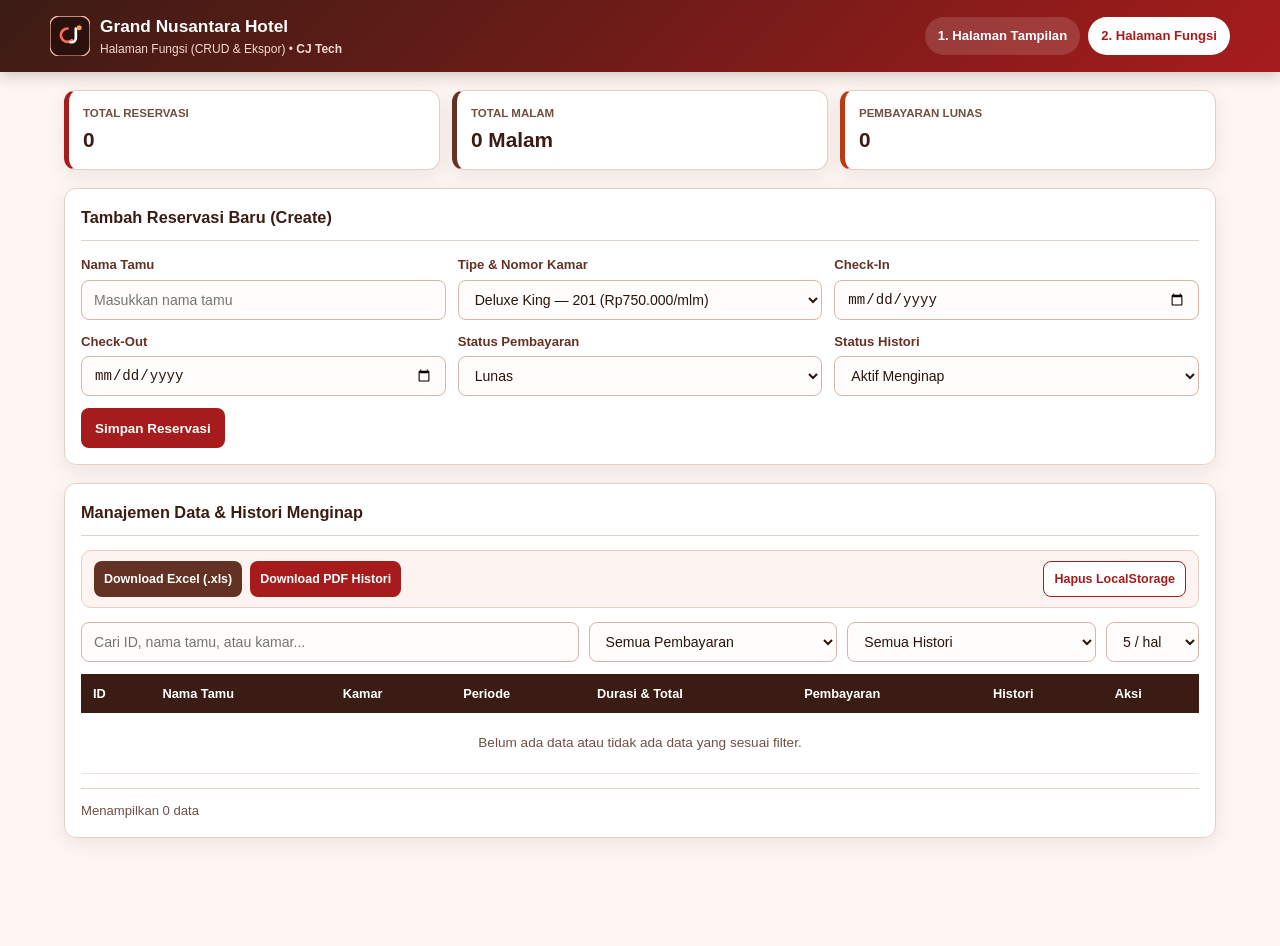
==== fungsi.html @ 86cf6b7e "Create fungsi.html" ====
<!DOCTYPE html>
<html lang="id">
<head>
  <meta charset="UTF-8" />
  <meta name="viewport" content="width=device-width, initial-scale=1.0" />
  <title>CJ Tech — Halaman Fungsi Reservasi Hotel</title>
  <style>
    :root {
      --bg-cream: #fdf6f2;
      --surface: #ffffff;
      --brown-dark: #3b1c14;
      --brown-mid: #633224;
      --brown-soft: #8d5342;
      --red-primary: #a61c1c;
      --red-hover: #821212;
      --red-soft: #fdecec;
      --border: #e6cfc7;
      --text-main: #2a140e;
      --text-muted: #6e5046;
      --paid-bg: #e7f6ec;
      --paid-text: #186332;
      --pending-bg: #fff4e0;
      --pending-text: #8f5400;
      --unpaid-bg: #fde8e8;
      --unpaid-text: #9b1c1c;
      --radius: 12px;
      --shadow: 0 6px 20px rgba(59, 28, 20, 0.08);
    }

    * { box-sizing: border-box; margin: 0; padding: 0; }

    body {
      font-family: "Segoe UI", Roboto, Arial, sans-serif;
      background-color: var(--bg-cream);
      color: var(--text-main);
      line-height: 1.5;
      padding-bottom: 76px;
    }

    header {
      background: linear-gradient(135deg, var(--brown-dark) 0%, var(--red-primary) 100%);
      color: #fff;
      padding: 14px 16px;
      position: sticky;
      top: 0;
      z-index: 30;
      box-shadow: 0 4px 14px rgba(59, 28, 20, 0.22);
    }

    .header-inner {
      max-width: 1180px;
      margin: 0 auto;
      display: flex;
      flex-wrap: wrap;
      align-items: center;
      justify-content: space-between;
      gap: 12px;
    }

    .brand { display: flex; align-items: center; gap: 10px; }
    .brand-title { font-size: 1.08rem; font-weight: 700; }
    .brand-sub { font-size: 0.75rem; color: #f7d9d2; }

    .nav-links { display: flex; gap: 8px; flex-wrap: wrap; }

    .nav-pill {
      text-decoration: none;
      color: #fff;
      background: rgba(255, 255, 255, 0.14);
      padding: 8px 13px;
      border-radius: 999px;
      font-size: 0.82rem;
      font-weight: 600;
      min-height: 38px;
      display: inline-flex;
      align-items: center;
    }

    .nav-pill.active, .nav-pill:hover {
      background: #fff;
      color: var(--red-primary);
    }

    main {
      max-width: 1180px;
      margin: 18px auto 32px;
      padding: 0 14px;
      display: grid;
      gap: 18px;
    }

    .stats-grid {
      display: grid;
      grid-template-columns: repeat(3, 1fr);
      gap: 12px;
    }

    .stat-card {
      background: var(--surface);
      border: 1px solid var(--border);
      border-left: 5px solid var(--red-primary);
      border-radius: var(--radius);
      padding: 14px;
      box-shadow: var(--shadow);
    }

    .stat-card:nth-child(2) { border-left-color: var(--brown-mid); }
    .stat-card:nth-child(3) { border-left-color: #b83b14; }
    .stat-label { font-size: 0.72rem; color: var(--text-muted); text-transform: uppercase; font-weight: 700; }
    .stat-value { font-size: 1.3rem; font-weight: 800; color: var(--brown-dark); margin-top: 2px; }

    .card {
      background: var(--surface);
      border: 1px solid var(--border);
      border-radius: var(--radius);
      padding: 16px;
      box-shadow: var(--shadow);
    }

    .card-header {
      display: flex;
      flex-wrap: wrap;
      align-items: center;
      justify-content: space-between;
      gap: 10px;
      margin-bottom: 14px;
      padding-bottom: 10px;
      border-bottom: 1px solid var(--border);
    }

    .card-title { font-size: 1.02rem; font-weight: 700; color: var(--brown-dark); }

    .crud-form {
      display: grid;
      grid-template-columns: repeat(3, 1fr);
      gap: 12px;
    }

    .field { display: flex; flex-direction: column; gap: 5px; }
    label { font-size: 0.82rem; font-weight: 600; color: var(--brown-mid); }

    input, select {
      padding: 10px 12px;
      min-height: 40px;
      border: 1px solid #d5b4a9;
      border-radius: 8px;
      font-size: 0.88rem;
      color: var(--text-main);
      background: #fffdfb;
    }

    input:focus, select:focus {
      outline: none;
      border-color: var(--red-primary);
      box-shadow: 0 0 0 3px rgba(166, 28, 28, 0.14);
    }

    .form-actions {
      grid-column: 1 / -1;
      display: flex;
      flex-wrap: wrap;
      gap: 10px;
    }

    .btn {
      border: none;
      border-radius: 8px;
      padding: 10px 14px;
      min-height: 40px;
      font-size: 0.84rem;
      font-weight: 600;
      cursor: pointer;
      display: inline-flex;
      align-items: center;
      justify-content: center;
      gap: 6px;
    }

    .btn-primary { background: var(--red-primary); color: #fff; }
    .btn-primary:hover { background: var(--red-hover); }
    .btn-secondary { background: #efe2dc; color: var(--brown-dark); }
    .btn-brown { background: var(--brown-mid); color: #fff; }
    .btn-outline-red { background: #fff; color: var(--red-primary); border: 1px solid var(--red-primary); }
    .btn-sm { padding: 7px 10px; min-height: 36px; font-size: 0.78rem; }

    .toolbar {
      display: grid;
      grid-template-columns: 2fr 1fr 1fr auto;
      gap: 10px;
      margin-bottom: 12px;
    }

    .export-bar {
      display: flex;
      flex-wrap: wrap;
      align-items: center;
      justify-content: space-between;
      gap: 10px;
      margin-bottom: 14px;
      padding: 10px 12px;
      background: #fdf4f1;
      border: 1px solid var(--border);
      border-radius: 10px;
    }

    .export-group { display: flex; flex-wrap: wrap; gap: 8px; }

    .table-wrap { width: 100%; overflow-x: auto; }
    table { width: 100%; border-collapse: collapse; min-width: 780px; }
    th { background: var(--brown-dark); color: #fff; text-align: left; padding: 10px 12px; font-size: 0.8rem; }
    td { padding: 10px 12px; border-bottom: 1px solid #f0ded8; font-size: 0.85rem; }

    .mobile-cards { display: none; flex-direction: column; gap: 10px; }
    .res-mobile-card {
      border: 1px solid var(--border);
      border-radius: 10px;
      padding: 12px;
      background: #fffdfb;
      display: flex;
      flex-direction: column;
      gap: 8px;
    }

    .badge {
      display: inline-block;
      padding: 4px 10px;
      border-radius: 999px;
      font-size: 0.74rem;
      font-weight: 700;
    }

    .badge-Lunas { background: var(--paid-bg); color: var(--paid-text); }
    .badge-DP { background: var(--pending-bg); color: var(--pending-text); }
    .badge-Belum { background: var(--unpaid-bg); color: var(--unpaid-text); }

    .pagination-bar {
      display: flex;
      flex-wrap: wrap;
      align-items: center;
      justify-content: space-between;
      gap: 10px;
      margin-top: 14px;
      padding-top: 12px;
      border-top: 1px solid var(--border);
    }

    .pagination-pages { display: flex; flex-wrap: wrap; gap: 6px; }
    .page-btn {
      min-width: 36px;
      height: 36px;
      border-radius: 8px;
      border: 1px solid #d5b4a9;
      background: #fff;
      color: var(--brown-dark);
      font-weight: 600;
      cursor: pointer;
    }
    .page-btn.active { background: var(--red-primary); border-color: var(--red-primary); color: #fff; }

    .modal-backdrop {
      position: fixed;
      inset: 0;
      background: rgba(42, 20, 14, 0.56);
      display: flex;
      align-items: center;
      justify-content: center;
      padding: 14px;
      z-index: 60;
    }

    .modal-card {
      background: #fff;
      border-radius: 14px;
      max-width: 580px;
      width: 100%;
      max-height: 88vh;
      overflow-y: auto;
      padding: 20px;
    }

    .hidden { display: none !important; }

    .mobile-bottom-nav {
      display: none;
      position: fixed;
      bottom: 0;
      left: 0;
      right: 0;
      background: #fff;
      border-top: 1px solid var(--border);
      padding: 8px 12px;
      z-index: 40;
      gap: 8px;
    }

    @media print {
      body * { visibility: hidden; }
      body.printing-invoice #invoiceModal, body.printing-invoice #invoiceModal * { visibility: visible; }
      body.printing-invoice #invoiceModal { position: static; background: none; }
      body.printing-report .print-area, body.printing-report .print-area * { visibility: visible; }
      body.printing-report .print-area { position: absolute; left: 0; top: 0; width: 100%; }
    }

    /* Tablet (<= 1024px) */
    @media (max-width: 1024px) {
      .crud-form { grid-template-columns: repeat(2, 1fr); }
      .toolbar { grid-template-columns: 1fr 1fr; }
    }

    /* Mobile (<= 720px) */
    @media (max-width: 720px) {
      .stats-grid, .crud-form, .toolbar { grid-template-columns: 1fr; }
      .table-wrap { display: none; }
      .mobile-cards { display: flex; }
      .header-inner .nav-links { display: none; }
      .mobile-bottom-nav { display: grid; grid-template-columns: 1fr 1fr; }
    }
  </style>
</head>
<body>
  <header>
    <div class="header-inner">
      <div class="brand">
        <svg width="40" height="40" viewBox="0 0 48 48" fill="none" aria-label="Logo CJ Tech">
          <rect width="48" height="48" rx="11" fill="#2A110B" stroke="#F3B4A6" stroke-width="1.5"/>
          <path d="M21 15C16.58 15 13 18.58 13 23C13 27.42 16.58 31 21 31C23.1 31 25.02 30.19 26.46 28.86" stroke="#FF6B57" stroke-width="3.2" stroke-linecap="round"/>
          <path d="M31 15V26.5C31 29.26 28.76 31.5 26 31.5H24.5" stroke="#FFFFFF" stroke-width="3.2" stroke-linecap="round"/>
          <circle cx="35" cy="14" r="3" fill="#FF9E44"/>
        </svg>
        <div>
          <div class="brand-title">Grand Nusantara Hotel</div>
          <div class="brand-sub">Halaman Fungsi (CRUD & Ekspor) • <strong>CJ Tech</strong></div>
        </div>
      </div>

      <nav class="nav-links" aria-label="Navigasi Halaman">
        <a href="tampilan.html" class="nav-pill">1. Halaman Tampilan</a>
        <a href="fungsi.html" class="nav-pill active">2. Halaman Fungsi</a>
      </nav>
    </div>
  </header>

  <main>
    <section class="stats-grid">
      <div class="stat-card">
        <div class="stat-label">Total Reservasi</div>
        <div class="stat-value" id="statTotal">0</div>
      </div>
      <div class="stat-card">
        <div class="stat-label">Total Malam</div>
        <div class="stat-value" id="statNights">0 Malam</div>
      </div>
      <div class="stat-card">
        <div class="stat-label">Pembayaran Lunas</div>
        <div class="stat-value" id="statPaid">0</div>
      </div>
    </section>

    <!-- Form Create & Update -->
    <section class="card">
      <div class="card-header">
        <h2 class="card-title" id="formHeading">Tambah Reservasi Baru (Create)</h2>
      </div>
      <form class="crud-form" id="reservationForm">
        <input type="hidden" id="editId" />
        <div class="field">
          <label for="guestName">Nama Tamu</label>
          <input type="text" id="guestName" placeholder="Masukkan nama tamu" required />
        </div>
        <div class="field">
          <label for="roomType">Tipe & Nomor Kamar</label>
          <select id="roomType" required>
            <option value="Deluxe King — 201">Deluxe King — 201 (Rp750.000/mlm)</option>
            <option value="Superior Twin — 105">Superior Twin — 105 (Rp550.000/mlm)</option>
            <option value="Executive Suite — 402">Executive Suite — 402 (Rp1.350.000/mlm)</option>
            <option value="Family Room — 308">Family Room — 308 (Rp980.000/mlm)</option>
          </select>
        </div>
        <div class="field">
          <label for="checkIn">Check-In</label>
          <input type="date" id="checkIn" required />
        </div>
        <div class="field">
          <label for="checkOut">Check-Out</label>
          <input type="date" id="checkOut" required />
        </div>
        <div class="field">
          <label for="paymentStatus">Status Pembayaran</label>
          <select id="paymentStatus" required>
            <option value="Lunas">Lunas</option>
            <option value="DP">DP</option>
            <option value="Belum Bayar">Belum Bayar</option>
          </select>
        </div>
        <div class="field">
          <label for="stayStatus">Status Histori</label>
          <select id="stayStatus" required>
            <option value="Aktif Menginap">Aktif Menginap</option>
            <option value="Akan Datang">Akan Datang</option>
            <option value="Selesai (Check-Out)">Selesai (Check-Out)</option>
          </select>
        </div>
        <div class="form-actions">
          <button type="submit" class="btn btn-primary" id="submitBtn">Simpan Reservasi</button>
          <button type="button" class="btn btn-secondary hidden" id="cancelEditBtn">Batal Edit</button>
        </div>
      </form>
    </section>

    <!-- Kontrol Data, Filter, Ekspor & Paginasi -->
    <section class="card print-area">
      <div class="card-header">
        <h2 class="card-title">Manajemen Data & Histori Menginap</h2>
      </div>

      <div class="export-bar">
        <div class="export-group">
          <button type="button" class="btn btn-brown btn-sm" id="exportExcelBtn">Download Excel (.xls)</button>
          <button type="button" class="btn btn-primary btn-sm" id="exportPdfBtn">Download PDF Histori</button>
        </div>
        <button type="button" class="btn btn-outline-red btn-sm" id="clearStorageBtn">Hapus LocalStorage</button>
      </div>

      <div class="toolbar">
        <input type="text" id="searchInput" placeholder="Cari ID, nama tamu, atau kamar..." />
        <select id="filterPayment">
          <option value="ALL">Semua Pembayaran</option>
          <option value="Lunas">Lunas</option>
          <option value="DP">DP</option>
          <option value="Belum Bayar">Belum Bayar</option>
        </select>
        <select id="filterStay">
          <option value="ALL">Semua Histori</option>
          <option value="Aktif Menginap">Aktif Menginap</option>
          <option value="Akan Datang">Akan Datang</option>
          <option value="Selesai (Check-Out)">Selesai (Check-Out)</option>
        </select>
        <select id="pageSizeSelect" aria-label="Baris per halaman">
          <option value="5">5 / hal</option>
          <option value="10">10 / hal</option>
          <option value="20">20 / hal</option>
        </select>
      </div>

      <div class="table-wrap">
        <table>
          <thead>
            <tr>
              <th>ID</th>
              <th>Nama Tamu</th>
              <th>Kamar</th>
              <th>Periode</th>
              <th>Durasi & Total</th>
              <th>Pembayaran</th>
              <th>Histori</th>
              <th>Aksi</th>
            </tr>
          </thead>
          <tbody id="tableBody"></tbody>
        </table>
      </div>

      <div class="mobile-cards" id="mobileCards"></div>

      <div class="pagination-bar">
        <div id="paginationInfo" style="font-size:0.82rem; color:var(--text-muted);">Menampilkan 0 data</div>
        <div class="pagination-pages" id="paginationPages"></div>
      </div>
    </section>
  </main>

  <!-- Modal Invoice -->
  <div class="modal-backdrop hidden" id="invoiceModal" role="dialog" aria-modal="true">
    <div class="modal-card">
      <div style="display:flex; justify-content:space-between; align-items:flex-start; margin-bottom:12px; padding-bottom:10px; border-bottom:2px solid var(--brown-dark);">
        <div>
          <div style="font-weight:800; color:var(--red-primary);" id="invNumber">INV-000</div>
          <div style="font-size:0.78rem; color:var(--text-muted);" id="invIssuedAt"></div>
        </div>
        <button type="button" class="btn btn-secondary btn-sm" id="closeInvoiceBtn">Tutup</button>
      </div>
      <div id="invContent" style="font-size:0.88rem; display:grid; gap:8px; margin-bottom:14px;"></div>
      <div style="display:flex; justify-content:flex-end; gap:8px;">
        <button type="button" class="btn btn-primary btn-sm" id="printInvoiceBtn">Cetak / Simpan PDF</button>
      </div>
    </div>
  </div>

  <div class="mobile-bottom-nav">
    <a href="tampilan.html" class="btn btn-secondary btn-sm">Tampilan</a>
    <a href="fungsi.html" class="btn btn-primary btn-sm">Halaman Fungsi</a>
  </div>

  <script>
    const STORAGE_KEY = "cjtech_hotel_reservations_v2";
    const ROOM_RATES = {
      "Deluxe King — 201": 750000,
      "Superior Twin — 105": 550000,
      "Executive Suite — 402": 1350000,
      "Family Room — 308": 980000
    };

    let reservations = loadReservations();
    let currentPage = 1;
    let pageSize = 5;

    function loadReservations() {
      try {
        const parsed = JSON.parse(localStorage.getItem(STORAGE_KEY) || "[]");
        return Array.isArray(parsed) ? parsed : [];
      } catch {
        return [];
      }
    }

    function saveReservations() {
      localStorage.setItem(STORAGE_KEY, JSON.stringify(reservations));
    }

    function calculateNights(checkIn, checkOut) {
      const days = Math.round((new Date(checkOut + "T00:00:00") - new Date(checkIn + "T00:00:00")) / 86400000);
      return days > 0 ? days : 1;
    }

    function formatRupiah(amount) {
      return new Intl.NumberFormat("id-ID", { style: "currency", currency: "IDR", maximumFractionDigits: 0 }).format(amount);
    }

    function getFilteredData() {
      const q = document.getElementById("searchInput").value.trim().toLowerCase();
      const pay = document.getElementById("filterPayment").value;
      const stay = document.getElementById("filterStay").value;
      return reservations.filter((item) => {
        const matchQ =
          item.guestName.toLowerCase().includes(q) ||
          item.roomType.toLowerCase().includes(q) ||
          item.id.toLowerCase().includes(q);
        return matchQ && (pay === "ALL" || item.paymentStatus === pay) && (stay === "ALL" || item.stayStatus === stay);
      });
    }

    function renderStats() {
      document.getElementById("statTotal").textContent = reservations.length;
      document.getElementById("statNights").textContent =
        `${reservations.reduce((s, r) => s + calculateNights(r.checkIn, r.checkOut), 0)} Malam`;
      document.getElementById("statPaid").textContent = reservations.filter((r) => r.paymentStatus === "Lunas").length;
    }

    function renderPagination(totalItems) {
      const info = document.getElementById("paginationInfo");
      const pagesEl = document.getElementById("paginationPages");
      if (!totalItems) {
        info.textContent = "Menampilkan 0 data";
        pagesEl.innerHTML = "";
        return;
      }
      const totalPages = Math.max(1, Math.ceil(totalItems / pageSize));
      if (currentPage > totalPages) currentPage = totalPages;
      const start = (currentPage - 1) * pageSize;
      const end = Math.min(start + pageSize, totalItems);
      info.textContent = `Menampilkan ${start + 1}–${end} dari ${totalItems} data (Hal ${currentPage}/${totalPages})`;

      let html = `<button type="button" class="page-btn" ${currentPage === 1 ? "disabled" : ""} onclick="goToPage(${currentPage - 1})">Prev</button>`;
      for (let p = 1; p <= totalPages; p++) {
        html += `<button type="button" class="page-btn ${p === currentPage ? "active" : ""}" onclick="goToPage(${p})">${p}</button>`;
      }
      html += `<button type="button" class="page-btn" ${currentPage === totalPages ? "disabled" : ""} onclick="goToPage(${currentPage + 1})">Next</button>`;
      pagesEl.innerHTML = html;
    }

    window.goToPage = (p) => {
      currentPage = p;
      renderList();
    };

    function renderList() {
      const filtered = getFilteredData();
      const totalPages = Math.max(1, Math.ceil(filtered.length / pageSize));
      if (currentPage > totalPages) currentPage = totalPages;
      const pageItems = filtered.slice((currentPage - 1) * pageSize, currentPage * pageSize);

      const tbody = document.getElementById("tableBody");
      const mobileCards = document.getElementById("mobileCards");

      if (!pageItems.length) {
        const msg = "Belum ada data atau tidak ada data yang sesuai filter.";
        tbody.innerHTML = `<tr><td colspan="8" style="text-align:center; padding:20px; color:var(--text-muted);">${msg}</td></tr>`;
        mobileCards.innerHTML = `<div class="res-mobile-card" style="text-align:center; color:var(--text-muted);">${msg}</div>`;
        renderPagination(0);
        return;
      }

      tbody.innerHTML = pageItems.map((item) => {
        const nights = calculateNights(item.checkIn, item.checkOut);
        const total = (ROOM_RATES[item.roomType] || 650000) * nights;
        const badgeKey = item.paymentStatus.split(" ")[0];
        return `
          <tr>
            <td><strong>${item.id}</strong></td>
            <td>${item.guestName}</td>
            <td>${item.roomType}</td>
            <td>${item.checkIn} → ${item.checkOut}</td>
            <td><strong>${nights} Malam</strong><br><small>${formatRupiah(total)}</small></td>
            <td><span class="badge badge-${badgeKey}">${item.paymentStatus}</span></td>
            <td>${item.stayStatus}</td>
            <td style="display:flex; gap:6px; flex-wrap:wrap;">
              <button type="button" class="btn btn-brown btn-sm" onclick="startEdit('${item.id}')">Edit</button>
              <button type="button" class="btn btn-outline-red btn-sm" onclick="openInvoice('${item.id}')">Invoice</button>
            </td>
          </tr>
        `;
      }).join("");

      mobileCards.innerHTML = pageItems.map((item) => {
        const nights = calculateNights(item.checkIn, item.checkOut);
        const total = (ROOM_RATES[item.roomType] || 650000) * nights;
        const badgeKey = item.paymentStatus.split(" ")[0];
        return `
          <div class="res-mobile-card">
            <div style="display:flex; justify-content:space-between; align-items:flex-start; gap:8px;">
              <div>
                <small style="color:var(--brown-soft); font-weight:700;">${item.id}</small>
                <div style="font-weight:700; color:var(--brown-dark);">${item.guestName}</div>
                <div style="font-size:0.82rem;">${item.roomType}</div>
              </div>
              <span class="badge badge-${badgeKey}">${item.paymentStatus}</span>
            </div>
            <div style="font-size:0.82rem; color:var(--text-muted);">
              <div><strong>Periode:</strong> ${item.checkIn} s/d ${item.checkOut} (${nights} Malam)</div>
              <div><strong>Histori:</strong> ${item.stayStatus} • <strong>Total:</strong> ${formatRupiah(total)}</div>
            </div>
            <div style="display:flex; gap:8px; flex-wrap:wrap;">
              <button type="button" class="btn btn-brown btn-sm" onclick="startEdit('${item.id}')">Edit</button>
              <button type="button" class="btn btn-outline-red btn-sm" onclick="openInvoice('${item.id}')">Invoice</button>
            </div>
          </div>
        `;
      }).join("");

      renderPagination(filtered.length);
    }

    function resetForm() {
      document.getElementById("editId").value = "";
      document.getElementById("reservationForm").reset();
      document.getElementById("formHeading").textContent = "Tambah Reservasi Baru (Create)";
      document.getElementById("submitBtn").textContent = "Simpan Reservasi";
      document.getElementById("cancelEditBtn").classList.add("hidden");
    }

    window.startEdit = (id) => {
      const target = reservations.find((r) => r.id === id);
      if (!target) return;
      document.getElementById("editId").value = target.id;
      document.getElementById("guestName").value = target.guestName;
      document.getElementById("roomType").value = target.roomType;
      document.getElementById("checkIn").value = target.checkIn;
      document.getElementById("checkOut").value = target.checkOut;
      document.getElementById("paymentStatus").value = target.paymentStatus;
      document.getElementById("stayStatus").value = target.stayStatus;
      document.getElementById("formHeading").textContent = `Edit Reservasi ${target.id} (Update)`;
      document.getElementById("submitBtn").textContent = "Perbarui Data";
      document.getElementById("cancelEditBtn").classList.remove("hidden");
      window.scrollTo({ top: 0, behavior: "smooth" });
    };

    window.openInvoice = (id) => {
      const item = reservations.find((r) => r.id === id);
      if (!item) return;
      const nights = calculateNights(item.checkIn, item.checkOut);
      const rate = ROOM_RATES[item.roomType] || 650000;
      document.getElementById("invNumber").textContent = `INV-${item.id}`;
      document.getElementById("invIssuedAt").textContent = `Terbit: ${new Date().toLocaleDateString("id-ID")}`;
      document.getElementById("invContent").innerHTML = `
        <div><strong>Tamu:</strong> ${item.guestName}</div>
        <div><strong>Kamar:</strong> ${item.roomType}</div>
        <div><strong>Periode:</strong> ${item.checkIn} s/d ${item.checkOut} (${nights} Malam)</div>
        <div><strong>Tarif / Malam:</strong> ${formatRupiah(rate)}</div>
        <div><strong>Status Pembayaran:</strong> ${item.paymentStatus}</div>
        <div><strong>Status Menginap:</strong> ${item.stayStatus}</div>
        <div style="padding-top:8px; border-top:1px solid var(--border); font-size:1rem; color:var(--red-primary);">
          <strong>Total Tagihan: ${formatRupiah(rate * nights)}</strong>
        </div>
      `;
      document.getElementById("invoiceModal").classList.remove("hidden");
    };

    document.getElementById("reservationForm").addEventListener("submit", (e) => {
      e.preventDefault();
      const editId = document.getElementById("editId").value;
      const guestName = document.getElementById("guestName").value.trim();
      const roomType = document.getElementById("roomType").value;
      const checkIn = document.getElementById("checkIn").value;
      const checkOut = document.getElementById("checkOut").value;
      const paymentStatus = document.getElementById("paymentStatus").value;
      const stayStatus = document.getElementById("stayStatus").value;

      if (checkOut <= checkIn) {
        alert("Tanggal Check-Out harus setelah tanggal Check-In.");
        return;
      }

      if (editId) {
        reservations = reservations.map((r) =>
          r.id === editId ? { ...r, guestName, roomType, checkIn, checkOut, paymentStatus, stayStatus } : r
        );
      } else {
        reservations.unshift({
          id: `RSV-${String(Date.now()).slice(-4)}`,
          guestName,
          roomType,
          checkIn,
          checkOut,
          paymentStatus,
          stayStatus
        });
        currentPage = 1;
      }

      saveReservations();
      renderStats();
      renderList();
      resetForm();
    });

    document.getElementById("cancelEditBtn").addEventListener("click", resetForm);
    document.getElementById("closeInvoiceBtn").addEventListener("click", () => {
      document.getElementById("invoiceModal").classList.add("hidden");
    });

    document.getElementById("printInvoiceBtn").addEventListener("click", () => {
      document.body.classList.add("printing-invoice");
      window.print();
      setTimeout(() => document.body.classList.remove("printing-invoice"), 500);
    });

    document.getElementById("exportPdfBtn").addEventListener("click", () => {
      if (!getFilteredData().length) return alert("Tidak ada data untuk diunduh ke PDF.");
      document.body.classList.add("printing-report");
      window.print();
      setTimeout(() => document.body.classList.remove("printing-report"), 500);
    });

    document.getElementById("exportExcelBtn").addEventListener("click", () => {
      const data = getFilteredData();
      if (!data.length) return alert("Tidak ada data untuk diunduh ke Excel.");
      const rows = data.map((item) => {
        const nights = calculateNights(item.checkIn, item.checkOut);
        const rate = ROOM_RATES[item.roomType] || 650000;
        return `<tr><td>${item.id}</td><td>${item.guestName}</td><td>${item.roomType}</td><td>${item.checkIn}</td><td>${item.checkOut}</td><td>${nights}</td><td>${rate * nights}</td><td>${item.paymentStatus}</td><td>${item.stayStatus}</td></tr>`;
      }).join("");
      const xls = `<html xmlns:o="urn:schemas-microsoft-com:office:office" xmlns:x="urn:schemas-microsoft-com:office:excel"><head><meta charset="UTF-8"/></head><body><table border="1"><thead><tr><th>ID</th><th>Nama Tamu</th><th>Kamar</th><th>Check-In</th><th>Check-Out</th><th>Malam</th><th>Total</th><th>Pembayaran</th><th>Histori</th></tr></thead><tbody>${rows}</tbody></table></body></html>`;
      const blob = new Blob([xls], { type: "application/vnd.ms-excel;charset=utf-8;" });
      const url = URL.createObjectURL(blob);
      const a = document.createElement("a");
      a.href = url;
      a.download = `histori-menginap-cjtech-${new Date().toISOString().slice(0, 10)}.xls`;
      document.body.appendChild(a);
      a.click();
      document.body.removeChild(a);
      URL.revokeObjectURL(url);
    });

    document.getElementById("clearStorageBtn").addEventListener("click", () => {
      if (!confirm("Hapus seluruh data reservasi di LocalStorage?")) return;
      localStorage.removeItem(STORAGE_KEY);
      reservations = [];
      currentPage = 1;
      resetForm();
      renderStats();
      renderList();
    });

    ["searchInput", "filterPayment", "filterStay"].forEach((id) => {
      document.getElementById(id).addEventListener("input", () => { currentPage = 1; renderList(); });
      document.getElementById(id).addEventListener("change", () => { currentPage = 1; renderList(); });
    });

    document.getElementById("pageSizeSelect").addEventListener("change", (e) => {
      pageSize = Number(e.target.value) || 5;
      currentPage = 1;
      renderList();
    });

    // Pre-fill tipe kamar jika datang dari tombol "Pesan di Halaman Fungsi" di tampilan.html
    const params = new URLSearchParams(window.location.search);
    const selectedRoom = params.get("room");
    if (selectedRoom && ROOM_RATES[selectedRoom]) {
      document.getElementById("roomType").value = selectedRoom;
    }

    renderStats();
    renderList();
  </script>
</body>
</html>
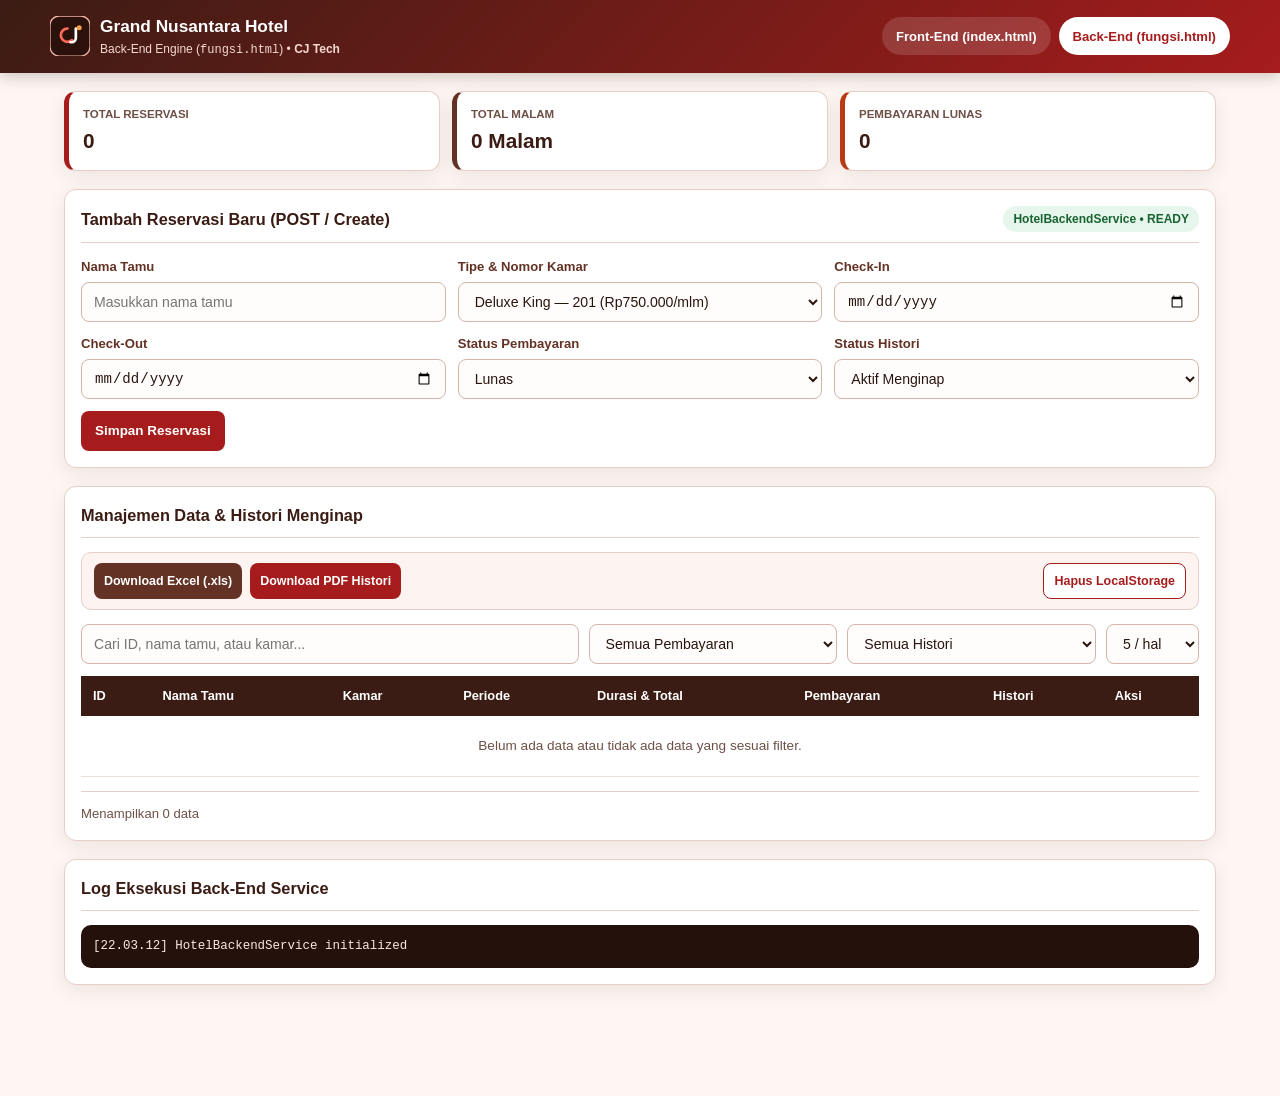
==== commit 3e2137b4: "Update fungsi.html" ====
--- a/fungsi.html
+++ b/fungsi.html
@@ -3,7 +3,7 @@
 <head>
   <meta charset="UTF-8" />
   <meta name="viewport" content="width=device-width, initial-scale=1.0" />
-  <title>CJ Tech — Halaman Fungsi Reservasi Hotel</title>
+  <title>CJ Tech — Back-End Engine Reservasi Hotel</title>
   <style>
     :root {
       --bg-cream: #fdf6f2;
@@ -34,7 +34,7 @@
       background-color: var(--bg-cream);
       color: var(--text-main);
       line-height: 1.5;
-      padding-bottom: 76px;
+      padding-bottom: 80px;
     }
 
     header {
@@ -62,12 +62,11 @@
     .brand-sub { font-size: 0.75rem; color: #f7d9d2; }
 
     .nav-links { display: flex; gap: 8px; flex-wrap: wrap; }
-
     .nav-pill {
       text-decoration: none;
       color: #fff;
       background: rgba(255, 255, 255, 0.14);
-      padding: 8px 13px;
+      padding: 8px 14px;
       border-radius: 999px;
       font-size: 0.82rem;
       font-weight: 600;
@@ -75,11 +74,7 @@
       display: inline-flex;
       align-items: center;
     }
-
-    .nav-pill.active, .nav-pill:hover {
-      background: #fff;
-      color: var(--red-primary);
-    }
+    .nav-pill.active, .nav-pill:hover { background: #fff; color: var(--red-primary); }
 
     main {
       max-width: 1180px;
@@ -89,12 +84,7 @@
       gap: 18px;
     }
 
-    .stats-grid {
-      display: grid;
-      grid-template-columns: repeat(3, 1fr);
-      gap: 12px;
-    }
-
+    .stats-grid { display: grid; grid-template-columns: repeat(3, 1fr); gap: 12px; }
     .stat-card {
       background: var(--surface);
       border: 1px solid var(--border);
@@ -103,7 +93,6 @@
       padding: 14px;
       box-shadow: var(--shadow);
     }
-
     .stat-card:nth-child(2) { border-left-color: var(--brown-mid); }
     .stat-card:nth-child(3) { border-left-color: #b83b14; }
     .stat-label { font-size: 0.72rem; color: var(--text-muted); text-transform: uppercase; font-weight: 700; }
@@ -130,12 +119,16 @@
 
     .card-title { font-size: 1.02rem; font-weight: 700; color: var(--brown-dark); }
 
-    .crud-form {
-      display: grid;
-      grid-template-columns: repeat(3, 1fr);
-      gap: 12px;
-    }
-
+    .api-status {
+      font-size: 0.75rem;
+      font-weight: 700;
+      padding: 4px 10px;
+      border-radius: 999px;
+      background: var(--paid-bg);
+      color: var(--paid-text);
+    }
+
+    .crud-form { display: grid; grid-template-columns: repeat(3, 1fr); gap: 12px; }
     .field { display: flex; flex-direction: column; gap: 5px; }
     label { font-size: 0.82rem; font-weight: 600; color: var(--brown-mid); }
 
@@ -155,12 +148,7 @@
       box-shadow: 0 0 0 3px rgba(166, 28, 28, 0.14);
     }
 
-    .form-actions {
-      grid-column: 1 / -1;
-      display: flex;
-      flex-wrap: wrap;
-      gap: 10px;
-    }
+    .form-actions { grid-column: 1 / -1; display: flex; flex-wrap: wrap; gap: 10px; }
 
     .btn {
       border: none;
@@ -257,6 +245,20 @@
     }
     .page-btn.active { background: var(--red-primary); border-color: var(--red-primary); color: #fff; }
 
+    .log-box {
+      background: #24110c;
+      color: #fbe9e4;
+      font-family: Consolas, Monaco, monospace;
+      font-size: 0.78rem;
+      padding: 12px;
+      border-radius: 10px;
+      max-height: 150px;
+      overflow-y: auto;
+      display: flex;
+      flex-direction: column;
+      gap: 4px;
+    }
+
     .modal-backdrop {
       position: fixed;
       inset: 0;
@@ -301,13 +303,11 @@
       body.printing-report .print-area { position: absolute; left: 0; top: 0; width: 100%; }
     }
 
-    /* Tablet (<= 1024px) */
     @media (max-width: 1024px) {
       .crud-form { grid-template-columns: repeat(2, 1fr); }
       .toolbar { grid-template-columns: 1fr 1fr; }
     }
 
-    /* Mobile (<= 720px) */
     @media (max-width: 720px) {
       .stats-grid, .crud-form, .toolbar { grid-template-columns: 1fr; }
       .table-wrap { display: none; }
@@ -329,13 +329,13 @@
         </svg>
         <div>
           <div class="brand-title">Grand Nusantara Hotel</div>
-          <div class="brand-sub">Halaman Fungsi (CRUD & Ekspor) • <strong>CJ Tech</strong></div>
-        </div>
-      </div>
-
-      <nav class="nav-links" aria-label="Navigasi Halaman">
-        <a href="tampilan.html" class="nav-pill">1. Halaman Tampilan</a>
-        <a href="fungsi.html" class="nav-pill active">2. Halaman Fungsi</a>
+          <div class="brand-sub">Back-End Engine (<code>fungsi.html</code>) • <strong>CJ Tech</strong></div>
+        </div>
+      </div>
+
+      <nav class="nav-links" aria-label="Navigasi Front-End dan Back-End">
+        <a href="index.html" class="nav-pill">Front-End (index.html)</a>
+        <a href="fungsi.html" class="nav-pill active">Back-End (fungsi.html)</a>
       </nav>
     </div>
   </header>
@@ -356,10 +356,10 @@
       </div>
     </section>
 
-    <!-- Form Create & Update -->
     <section class="card">
       <div class="card-header">
-        <h2 class="card-title" id="formHeading">Tambah Reservasi Baru (Create)</h2>
+        <h2 class="card-title" id="formHeading">Tambah Reservasi Baru (POST / Create)</h2>
+        <span class="api-status">HotelBackendService • READY</span>
       </div>
       <form class="crud-form" id="reservationForm">
         <input type="hidden" id="editId" />
@@ -407,7 +407,6 @@
       </form>
     </section>
 
-    <!-- Kontrol Data, Filter, Ekspor & Paginasi -->
     <section class="card print-area">
       <div class="card-header">
         <h2 class="card-title">Manajemen Data & Histori Menginap</h2>
@@ -467,9 +466,15 @@
         <div class="pagination-pages" id="paginationPages"></div>
       </div>
     </section>
+
+    <section class="card" aria-label="Log Proses Back-End">
+      <div class="card-header">
+        <h2 class="card-title">Log Eksekusi Back-End Service</h2>
+      </div>
+      <div class="log-box" id="backendLog"></div>
+    </section>
   </main>
 
-  <!-- Modal Invoice -->
   <div class="modal-backdrop hidden" id="invoiceModal" role="dialog" aria-modal="true">
     <div class="modal-card">
       <div style="display:flex; justify-content:space-between; align-items:flex-start; margin-bottom:12px; padding-bottom:10px; border-bottom:2px solid var(--brown-dark);">
@@ -487,12 +492,13 @@
   </div>
 
   <div class="mobile-bottom-nav">
-    <a href="tampilan.html" class="btn btn-secondary btn-sm">Tampilan</a>
-    <a href="fungsi.html" class="btn btn-primary btn-sm">Halaman Fungsi</a>
+    <a href="index.html" class="btn btn-secondary btn-sm">Front-End</a>
+    <a href="fungsi.html" class="btn btn-primary btn-sm">Back-End</a>
   </div>
 
   <script>
     const STORAGE_KEY = "cjtech_hotel_reservations_v2";
+    const CHANNEL_NAME = "cjtech_hotel_sync_channel";
     const ROOM_RATES = {
       "Deluxe King — 201": 750000,
       "Superior Twin — 105": 550000,
@@ -500,37 +506,107 @@
       "Family Room — 308": 980000
     };
 
-    let reservations = loadReservations();
+    const channel = "BroadcastChannel" in window ? new BroadcastChannel(CHANNEL_NAME) : null;
+
+    function writeLog(message) {
+      const box = document.getElementById("backendLog");
+      const time = new Date().toLocaleTimeString("id-ID");
+      const line = document.createElement("div");
+      line.textContent = `[${time}] ${message}`;
+      box.prepend(line);
+    }
+
+    // Lapisan Back-End / Service Engine
+    const HotelBackendService = {
+      readAll() {
+        try {
+          const parsed = JSON.parse(localStorage.getItem(STORAGE_KEY) || "[]");
+          return Array.isArray(parsed) ? parsed : [];
+        } catch {
+          return [];
+        }
+      },
+
+      writeAll(list) {
+        localStorage.setItem(STORAGE_KEY, JSON.stringify(list));
+        if (channel) channel.postMessage({ type: "DATA_UPDATED" });
+      },
+
+      calcNights(checkIn, checkOut) {
+        const days = Math.round((new Date(checkOut + "T00:00:00") - new Date(checkIn + "T00:00:00")) / 86400000);
+        return days > 0 ? days : 1;
+      },
+
+      calcTotal(roomType, checkIn, checkOut) {
+        const rate = ROOM_RATES[roomType] || 650000;
+        const nights = this.calcNights(checkIn, checkOut);
+        return { rate, nights, total: rate * nights };
+      },
+
+      hasRoomConflict(payload, ignoreId = null) {
+        if (payload.stayStatus === "Selesai (Check-Out)") return false;
+        const startA = new Date(payload.checkIn + "T00:00:00");
+        const endA = new Date(payload.checkOut + "T00:00:00");
+
+        return this.readAll().some((item) => {
+          if (ignoreId && item.id === ignoreId) return false;
+          if (item.roomType !== payload.roomType) return false;
+          if (item.stayStatus === "Selesai (Check-Out)") return false;
+          const startB = new Date(item.checkIn + "T00:00:00");
+          const endB = new Date(item.checkOut + "T00:00:00");
+          return startA < endB && endA > startB;
+        });
+      },
+
+      validate(payload, ignoreId = null) {
+        if (!payload.guestName) return { ok: false, error: "Nama tamu wajib diisi." };
+        if (payload.checkOut <= payload.checkIn) {
+          return { ok: false, error: "Tanggal Check-Out harus setelah tanggal Check-In." };
+        }
+        if (this.hasRoomConflict(payload, ignoreId)) {
+          return { ok: false, error: `Kamar "${payload.roomType}" sudah terisi pada rentang tanggal tersebut.` };
+        }
+        return { ok: true };
+      },
+
+      create(payload) {
+        const check = this.validate(payload);
+        if (!check.ok) return check;
+        const list = this.readAll();
+        const record = { id: `RSV-${String(Date.now()).slice(-4)}`, ...payload };
+        list.unshift(record);
+        this.writeAll(list);
+        writeLog(`POST /reservations -> Created ${record.id} (${record.guestName})`);
+        return { ok: true, data: record };
+      },
+
+      update(id, payload) {
+        const check = this.validate(payload, id);
+        if (!check.ok) return check;
+        const list = this.readAll().map((r) => (r.id === id ? { ...r, ...payload } : r));
+        this.writeAll(list);
+        writeLog(`PUT /reservations/${id} -> Updated (${payload.guestName})`);
+        return { ok: true };
+      },
+
+      clearAll() {
+        localStorage.removeItem(STORAGE_KEY);
+        if (channel) channel.postMessage({ type: "DATA_CLEARED" });
+        writeLog("DELETE /reservations/all -> LocalStorage cleared");
+      }
+    };
+
     let currentPage = 1;
     let pageSize = 5;
 
-    function loadReservations() {
-      try {
-        const parsed = JSON.parse(localStorage.getItem(STORAGE_KEY) || "[]");
-        return Array.isArray(parsed) ? parsed : [];
-      } catch {
-        return [];
-      }
-    }
-
-    function saveReservations() {
-      localStorage.setItem(STORAGE_KEY, JSON.stringify(reservations));
-    }
-
-    function calculateNights(checkIn, checkOut) {
-      const days = Math.round((new Date(checkOut + "T00:00:00") - new Date(checkIn + "T00:00:00")) / 86400000);
-      return days > 0 ? days : 1;
-    }
-
-    function formatRupiah(amount) {
-      return new Intl.NumberFormat("id-ID", { style: "currency", currency: "IDR", maximumFractionDigits: 0 }).format(amount);
-    }
+    const formatRupiah = (n) =>
+      new Intl.NumberFormat("id-ID", { style: "currency", currency: "IDR", maximumFractionDigits: 0 }).format(n);
 
     function getFilteredData() {
       const q = document.getElementById("searchInput").value.trim().toLowerCase();
       const pay = document.getElementById("filterPayment").value;
       const stay = document.getElementById("filterStay").value;
-      return reservations.filter((item) => {
+      return HotelBackendService.readAll().filter((item) => {
         const matchQ =
           item.guestName.toLowerCase().includes(q) ||
           item.roomType.toLowerCase().includes(q) ||
@@ -540,10 +616,11 @@
     }
 
     function renderStats() {
-      document.getElementById("statTotal").textContent = reservations.length;
+      const list = HotelBackendService.readAll();
+      document.getElementById("statTotal").textContent = list.length;
       document.getElementById("statNights").textContent =
-        `${reservations.reduce((s, r) => s + calculateNights(r.checkIn, r.checkOut), 0)} Malam`;
-      document.getElementById("statPaid").textContent = reservations.filter((r) => r.paymentStatus === "Lunas").length;
+        `${list.reduce((s, r) => s + HotelBackendService.calcNights(r.checkIn, r.checkOut), 0)} Malam`;
+      document.getElementById("statPaid").textContent = list.filter((r) => r.paymentStatus === "Lunas").length;
     }
 
     function renderPagination(totalItems) {
@@ -568,10 +645,7 @@
       pagesEl.innerHTML = html;
     }
 
-    window.goToPage = (p) => {
-      currentPage = p;
-      renderList();
-    };
+    window.goToPage = (p) => { currentPage = p; renderList(); };
 
     function renderList() {
       const filtered = getFilteredData();
@@ -591,8 +665,7 @@
       }
 
       tbody.innerHTML = pageItems.map((item) => {
-        const nights = calculateNights(item.checkIn, item.checkOut);
-        const total = (ROOM_RATES[item.roomType] || 650000) * nights;
+        const { nights, total } = HotelBackendService.calcTotal(item.roomType, item.checkIn, item.checkOut);
         const badgeKey = item.paymentStatus.split(" ")[0];
         return `
           <tr>
@@ -612,8 +685,7 @@
       }).join("");
 
       mobileCards.innerHTML = pageItems.map((item) => {
-        const nights = calculateNights(item.checkIn, item.checkOut);
-        const total = (ROOM_RATES[item.roomType] || 650000) * nights;
+        const { nights, total } = HotelBackendService.calcTotal(item.roomType, item.checkIn, item.checkOut);
         const badgeKey = item.paymentStatus.split(" ")[0];
         return `
           <div class="res-mobile-card">
@@ -643,13 +715,13 @@
     function resetForm() {
       document.getElementById("editId").value = "";
       document.getElementById("reservationForm").reset();
-      document.getElementById("formHeading").textContent = "Tambah Reservasi Baru (Create)";
+      document.getElementById("formHeading").textContent = "Tambah Reservasi Baru (POST / Create)";
       document.getElementById("submitBtn").textContent = "Simpan Reservasi";
       document.getElementById("cancelEditBtn").classList.add("hidden");
     }
 
     window.startEdit = (id) => {
-      const target = reservations.find((r) => r.id === id);
+      const target = HotelBackendService.readAll().find((r) => r.id === id);
       if (!target) return;
       document.getElementById("editId").value = target.id;
       document.getElementById("guestName").value = target.guestName;
@@ -658,17 +730,16 @@
       document.getElementById("checkOut").value = target.checkOut;
       document.getElementById("paymentStatus").value = target.paymentStatus;
       document.getElementById("stayStatus").value = target.stayStatus;
-      document.getElementById("formHeading").textContent = `Edit Reservasi ${target.id} (Update)`;
+      document.getElementById("formHeading").textContent = `Edit Reservasi ${target.id} (PUT / Update)`;
       document.getElementById("submitBtn").textContent = "Perbarui Data";
       document.getElementById("cancelEditBtn").classList.remove("hidden");
       window.scrollTo({ top: 0, behavior: "smooth" });
     };
 
     window.openInvoice = (id) => {
-      const item = reservations.find((r) => r.id === id);
+      const item = HotelBackendService.readAll().find((r) => r.id === id);
       if (!item) return;
-      const nights = calculateNights(item.checkIn, item.checkOut);
-      const rate = ROOM_RATES[item.roomType] || 650000;
+      const { rate, nights, total } = HotelBackendService.calcTotal(item.roomType, item.checkIn, item.checkOut);
       document.getElementById("invNumber").textContent = `INV-${item.id}`;
       document.getElementById("invIssuedAt").textContent = `Terbit: ${new Date().toLocaleDateString("id-ID")}`;
       document.getElementById("invContent").innerHTML = `
@@ -679,7 +750,7 @@
         <div><strong>Status Pembayaran:</strong> ${item.paymentStatus}</div>
         <div><strong>Status Menginap:</strong> ${item.stayStatus}</div>
         <div style="padding-top:8px; border-top:1px solid var(--border); font-size:1rem; color:var(--red-primary);">
-          <strong>Total Tagihan: ${formatRupiah(rate * nights)}</strong>
+          <strong>Total Tagihan: ${formatRupiah(total)}</strong>
         </div>
       `;
       document.getElementById("invoiceModal").classList.remove("hidden");
@@ -688,36 +759,26 @@
     document.getElementById("reservationForm").addEventListener("submit", (e) => {
       e.preventDefault();
       const editId = document.getElementById("editId").value;
-      const guestName = document.getElementById("guestName").value.trim();
-      const roomType = document.getElementById("roomType").value;
-      const checkIn = document.getElementById("checkIn").value;
-      const checkOut = document.getElementById("checkOut").value;
-      const paymentStatus = document.getElementById("paymentStatus").value;
-      const stayStatus = document.getElementById("stayStatus").value;
-
-      if (checkOut <= checkIn) {
-        alert("Tanggal Check-Out harus setelah tanggal Check-In.");
+      const payload = {
+        guestName: document.getElementById("guestName").value.trim(),
+        roomType: document.getElementById("roomType").value,
+        checkIn: document.getElementById("checkIn").value,
+        checkOut: document.getElementById("checkOut").value,
+        paymentStatus: document.getElementById("paymentStatus").value,
+        stayStatus: document.getElementById("stayStatus").value
+      };
+
+      const res = editId
+        ? HotelBackendService.update(editId, payload)
+        : HotelBackendService.create(payload);
+
+      if (!res.ok) {
+        writeLog(`ERROR -> ${res.error}`);
+        alert(res.error);
         return;
       }
 
-      if (editId) {
-        reservations = reservations.map((r) =>
-          r.id === editId ? { ...r, guestName, roomType, checkIn, checkOut, paymentStatus, stayStatus } : r
-        );
-      } else {
-        reservations.unshift({
-          id: `RSV-${String(Date.now()).slice(-4)}`,
-          guestName,
-          roomType,
-          checkIn,
-          checkOut,
-          paymentStatus,
-          stayStatus
-        });
-        currentPage = 1;
-      }
-
-      saveReservations();
+      if (!editId) currentPage = 1;
       renderStats();
       renderList();
       resetForm();
@@ -736,6 +797,7 @@
 
     document.getElementById("exportPdfBtn").addEventListener("click", () => {
       if (!getFilteredData().length) return alert("Tidak ada data untuk diunduh ke PDF.");
+      writeLog("EXPORT /pdf -> Triggered print report");
       document.body.classList.add("printing-report");
       window.print();
       setTimeout(() => document.body.classList.remove("printing-report"), 500);
@@ -745,9 +807,8 @@
       const data = getFilteredData();
       if (!data.length) return alert("Tidak ada data untuk diunduh ke Excel.");
       const rows = data.map((item) => {
-        const nights = calculateNights(item.checkIn, item.checkOut);
-        const rate = ROOM_RATES[item.roomType] || 650000;
-        return `<tr><td>${item.id}</td><td>${item.guestName}</td><td>${item.roomType}</td><td>${item.checkIn}</td><td>${item.checkOut}</td><td>${nights}</td><td>${rate * nights}</td><td>${item.paymentStatus}</td><td>${item.stayStatus}</td></tr>`;
+        const { nights, total } = HotelBackendService.calcTotal(item.roomType, item.checkIn, item.checkOut);
+        return `<tr><td>${item.id}</td><td>${item.guestName}</td><td>${item.roomType}</td><td>${item.checkIn}</td><td>${item.checkOut}</td><td>${nights}</td><td>${total}</td><td>${item.paymentStatus}</td><td>${item.stayStatus}</td></tr>`;
       }).join("");
       const xls = `<html xmlns:o="urn:schemas-microsoft-com:office:office" xmlns:x="urn:schemas-microsoft-com:office:excel"><head><meta charset="UTF-8"/></head><body><table border="1"><thead><tr><th>ID</th><th>Nama Tamu</th><th>Kamar</th><th>Check-In</th><th>Check-Out</th><th>Malam</th><th>Total</th><th>Pembayaran</th><th>Histori</th></tr></thead><tbody>${rows}</tbody></table></body></html>`;
       const blob = new Blob([xls], { type: "application/vnd.ms-excel;charset=utf-8;" });
@@ -759,12 +820,12 @@
       a.click();
       document.body.removeChild(a);
       URL.revokeObjectURL(url);
+      writeLog(`EXPORT /excel -> Downloaded ${data.length} records`);
     });
 
     document.getElementById("clearStorageBtn").addEventListener("click", () => {
       if (!confirm("Hapus seluruh data reservasi di LocalStorage?")) return;
-      localStorage.removeItem(STORAGE_KEY);
-      reservations = [];
+      HotelBackendService.clearAll();
       currentPage = 1;
       resetForm();
       renderStats();
@@ -782,13 +843,14 @@
       renderList();
     });
 
-    // Pre-fill tipe kamar jika datang dari tombol "Pesan di Halaman Fungsi" di tampilan.html
     const params = new URLSearchParams(window.location.search);
     const selectedRoom = params.get("room");
     if (selectedRoom && ROOM_RATES[selectedRoom]) {
       document.getElementById("roomType").value = selectedRoom;
-    }
-
+      writeLog(`QUERY ?room -> Preselected "${selectedRoom}"`);
+    }
+
+    writeLog("HotelBackendService initialized");
     renderStats();
     renderList();
   </script>
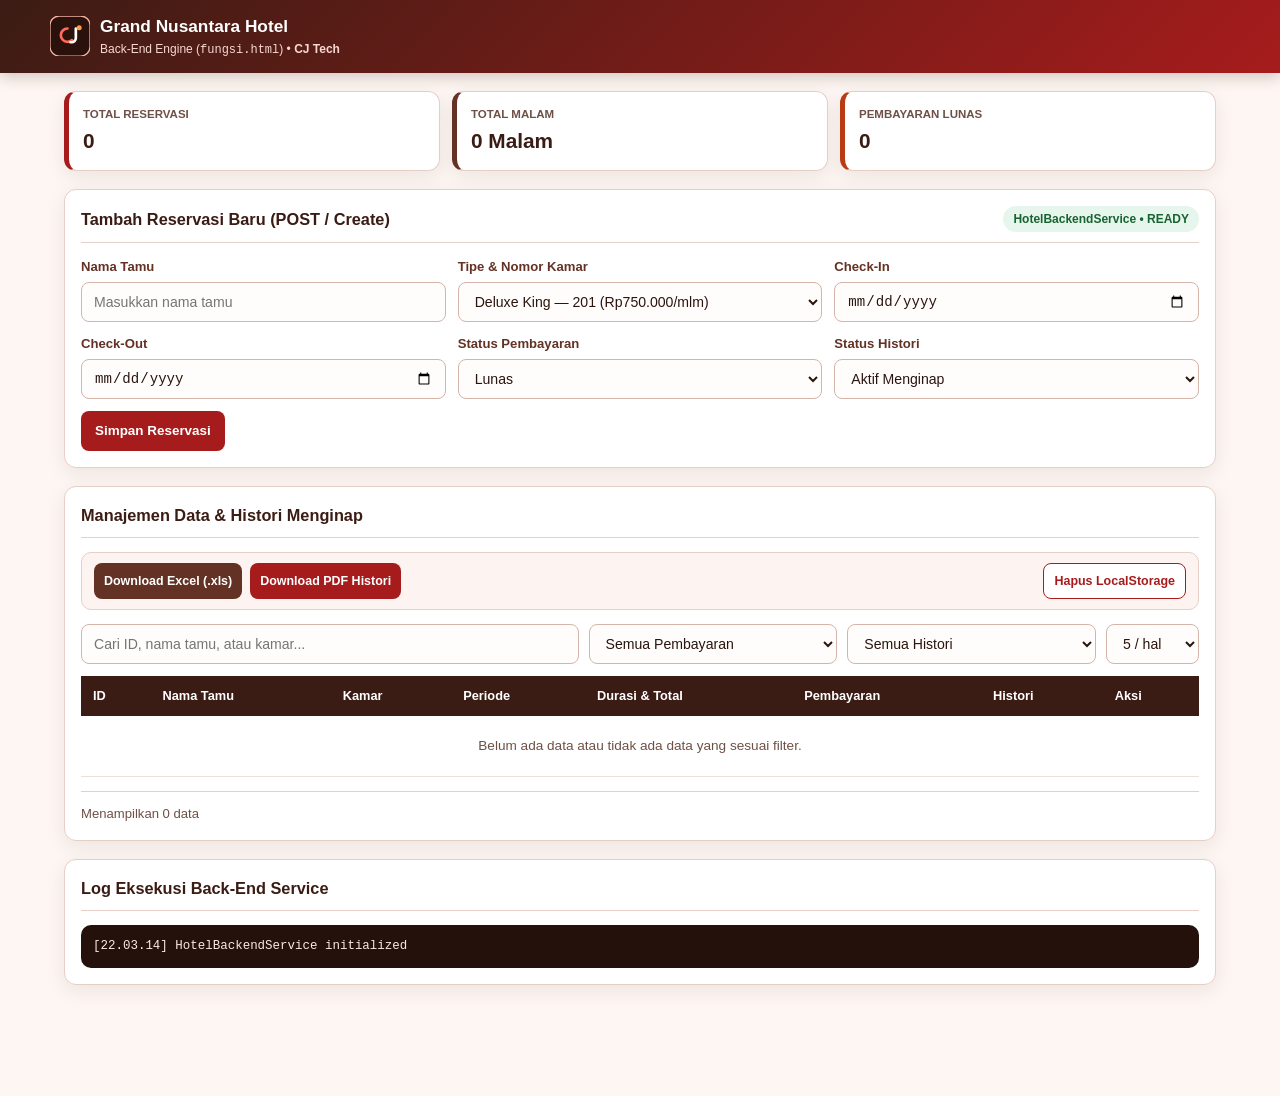
==== commit 3f573eea: "Update fungsi.html" ====
--- a/fungsi.html
+++ b/fungsi.html
@@ -332,11 +332,6 @@
           <div class="brand-sub">Back-End Engine (<code>fungsi.html</code>) • <strong>CJ Tech</strong></div>
         </div>
       </div>
-
-      <nav class="nav-links" aria-label="Navigasi Front-End dan Back-End">
-        <a href="index.html" class="nav-pill">Front-End (index.html)</a>
-        <a href="fungsi.html" class="nav-pill active">Back-End (fungsi.html)</a>
-      </nav>
     </div>
   </header>
 
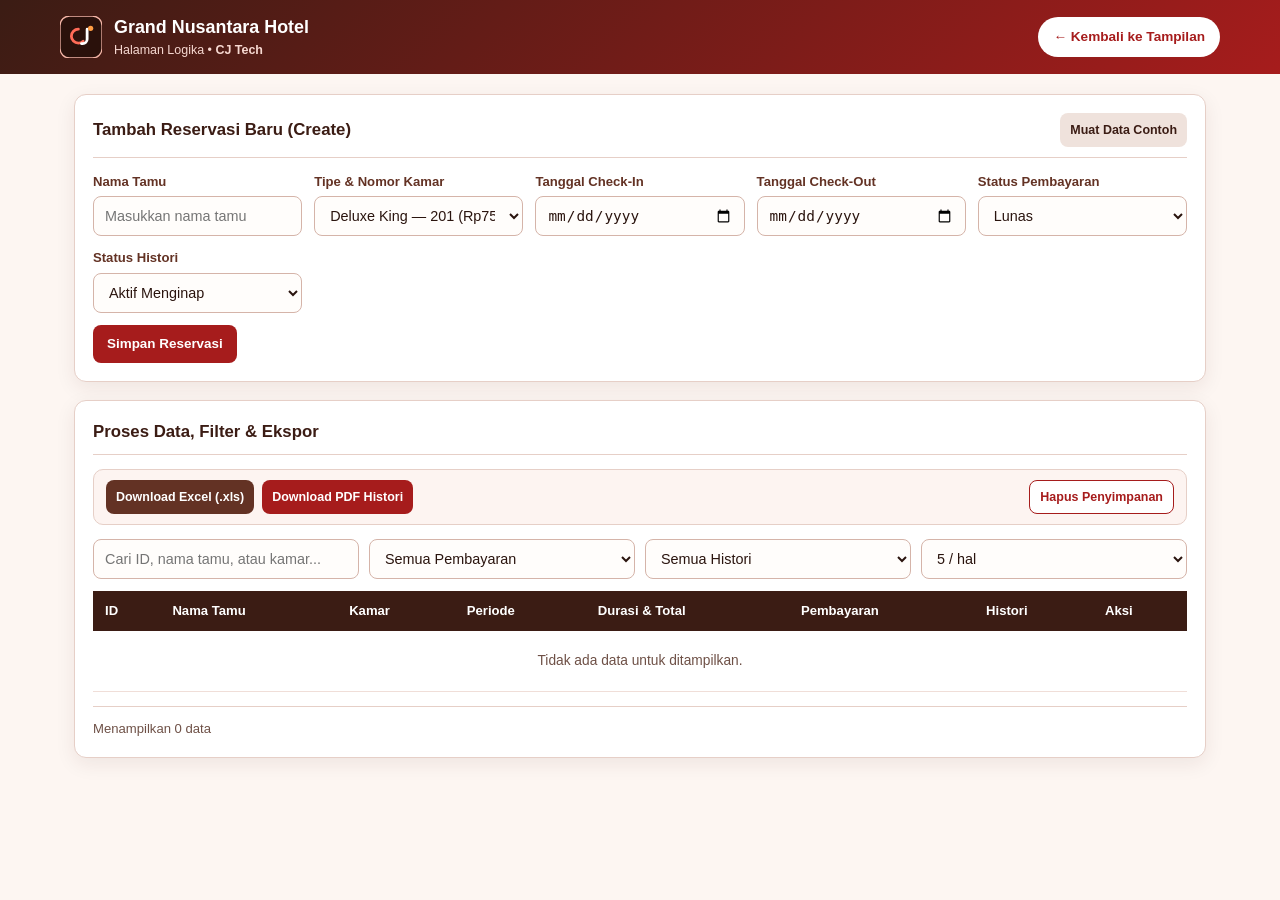
==== commit 5a20ae55: "Update fungsi.html" ====
--- a/fungsi.html
+++ b/fungsi.html
@@ -3,14 +3,13 @@
 <head>
   <meta charset="UTF-8" />
   <meta name="viewport" content="width=device-width, initial-scale=1.0" />
-  <title>CJ Tech — Back-End Engine Reservasi Hotel</title>
+  <title>CJ Tech — Halaman Logika Reservasi Hotel</title>
   <style>
     :root {
       --bg-cream: #fdf6f2;
       --surface: #ffffff;
       --brown-dark: #3b1c14;
       --brown-mid: #633224;
-      --brown-soft: #8d5342;
       --red-primary: #a61c1c;
       --red-hover: #821212;
       --red-soft: #fdecec;
@@ -34,7 +33,6 @@
       background-color: var(--bg-cream);
       color: var(--text-main);
       line-height: 1.5;
-      padding-bottom: 80px;
     }
 
     header {
@@ -43,12 +41,11 @@
       padding: 14px 16px;
       position: sticky;
       top: 0;
-      z-index: 30;
-      box-shadow: 0 4px 14px rgba(59, 28, 20, 0.22);
+      z-index: 20;
     }
 
     .header-inner {
-      max-width: 1180px;
+      max-width: 1160px;
       margin: 0 auto;
       display: flex;
       flex-wrap: wrap;
@@ -57,52 +54,37 @@
       gap: 12px;
     }
 
-    .brand { display: flex; align-items: center; gap: 10px; }
-    .brand-title { font-size: 1.08rem; font-weight: 700; }
-    .brand-sub { font-size: 0.75rem; color: #f7d9d2; }
-
-    .nav-links { display: flex; gap: 8px; flex-wrap: wrap; }
-    .nav-pill {
+    .brand { display: flex; align-items: center; gap: 12px; }
+    .brand-title { font-size: 1.12rem; font-weight: 700; }
+    .brand-sub { font-size: 0.78rem; color: #f7d9d2; }
+
+    .view-link {
       text-decoration: none;
-      color: #fff;
-      background: rgba(255, 255, 255, 0.14);
-      padding: 8px 14px;
+      background: #fff;
+      color: var(--red-primary);
+      font-weight: 700;
+      font-size: 0.85rem;
+      padding: 9px 15px;
       border-radius: 999px;
-      font-size: 0.82rem;
-      font-weight: 600;
-      min-height: 38px;
       display: inline-flex;
       align-items: center;
-    }
-    .nav-pill.active, .nav-pill:hover { background: #fff; color: var(--red-primary); }
+      gap: 6px;
+      min-height: 40px;
+    }
 
     main {
-      max-width: 1180px;
-      margin: 18px auto 32px;
+      max-width: 1160px;
+      margin: 20px auto 44px;
       padding: 0 14px;
       display: grid;
       gap: 18px;
     }
-
-    .stats-grid { display: grid; grid-template-columns: repeat(3, 1fr); gap: 12px; }
-    .stat-card {
-      background: var(--surface);
-      border: 1px solid var(--border);
-      border-left: 5px solid var(--red-primary);
-      border-radius: var(--radius);
-      padding: 14px;
-      box-shadow: var(--shadow);
-    }
-    .stat-card:nth-child(2) { border-left-color: var(--brown-mid); }
-    .stat-card:nth-child(3) { border-left-color: #b83b14; }
-    .stat-label { font-size: 0.72rem; color: var(--text-muted); text-transform: uppercase; font-weight: 700; }
-    .stat-value { font-size: 1.3rem; font-weight: 800; color: var(--brown-dark); margin-top: 2px; }
 
     .card {
       background: var(--surface);
       border: 1px solid var(--border);
       border-radius: var(--radius);
-      padding: 16px;
+      padding: 18px;
       box-shadow: var(--shadow);
     }
 
@@ -117,35 +99,25 @@
       border-bottom: 1px solid var(--border);
     }
 
-    .card-title { font-size: 1.02rem; font-weight: 700; color: var(--brown-dark); }
-
-    .api-status {
-      font-size: 0.75rem;
-      font-weight: 700;
-      padding: 4px 10px;
-      border-radius: 999px;
-      background: var(--paid-bg);
-      color: var(--paid-text);
-    }
-
-    .crud-form { display: grid; grid-template-columns: repeat(3, 1fr); gap: 12px; }
+    .card-title { font-size: 1.05rem; font-weight: 700; color: var(--brown-dark); }
+
+    .crud-form {
+      display: grid;
+      grid-template-columns: repeat(auto-fit, minmax(190px, 1fr));
+      gap: 12px;
+    }
+
     .field { display: flex; flex-direction: column; gap: 5px; }
     label { font-size: 0.82rem; font-weight: 600; color: var(--brown-mid); }
 
     input, select {
-      padding: 10px 12px;
-      min-height: 40px;
+      padding: 9px 11px;
       border: 1px solid #d5b4a9;
       border-radius: 8px;
-      font-size: 0.88rem;
+      font-size: 0.9rem;
       color: var(--text-main);
       background: #fffdfb;
-    }
-
-    input:focus, select:focus {
-      outline: none;
-      border-color: var(--red-primary);
-      box-shadow: 0 0 0 3px rgba(166, 28, 28, 0.14);
+      min-height: 40px;
     }
 
     .form-actions { grid-column: 1 / -1; display: flex; flex-wrap: wrap; gap: 10px; }
@@ -153,15 +125,14 @@
     .btn {
       border: none;
       border-radius: 8px;
-      padding: 10px 14px;
-      min-height: 40px;
+      padding: 9px 14px;
       font-size: 0.84rem;
       font-weight: 600;
       cursor: pointer;
       display: inline-flex;
       align-items: center;
-      justify-content: center;
       gap: 6px;
+      min-height: 38px;
     }
 
     .btn-primary { background: var(--red-primary); color: #fff; }
@@ -169,14 +140,10 @@
     .btn-secondary { background: #efe2dc; color: var(--brown-dark); }
     .btn-brown { background: var(--brown-mid); color: #fff; }
     .btn-outline-red { background: #fff; color: var(--red-primary); border: 1px solid var(--red-primary); }
-    .btn-sm { padding: 7px 10px; min-height: 36px; font-size: 0.78rem; }
-
-    .toolbar {
-      display: grid;
-      grid-template-columns: 2fr 1fr 1fr auto;
-      gap: 10px;
-      margin-bottom: 12px;
-    }
+    .btn-sm { padding: 6px 10px; font-size: 0.78rem; min-height: 34px; }
+
+    .toolbar { display: flex; flex-wrap: wrap; gap: 10px; margin-bottom: 12px; }
+    .toolbar input, .toolbar select { flex: 1 1 170px; }
 
     .export-bar {
       display: flex;
@@ -195,19 +162,8 @@
 
     .table-wrap { width: 100%; overflow-x: auto; }
     table { width: 100%; border-collapse: collapse; min-width: 780px; }
-    th { background: var(--brown-dark); color: #fff; text-align: left; padding: 10px 12px; font-size: 0.8rem; }
-    td { padding: 10px 12px; border-bottom: 1px solid #f0ded8; font-size: 0.85rem; }
-
-    .mobile-cards { display: none; flex-direction: column; gap: 10px; }
-    .res-mobile-card {
-      border: 1px solid var(--border);
-      border-radius: 10px;
-      padding: 12px;
-      background: #fffdfb;
-      display: flex;
-      flex-direction: column;
-      gap: 8px;
-    }
+    th { background: var(--brown-dark); color: #fff; text-align: left; padding: 10px 12px; font-size: 0.82rem; }
+    td { padding: 10px 12px; border-bottom: 1px solid #f0ded8; font-size: 0.86rem; }
 
     .badge {
       display: inline-block;
@@ -234,8 +190,8 @@
 
     .pagination-pages { display: flex; flex-wrap: wrap; gap: 6px; }
     .page-btn {
-      min-width: 36px;
-      height: 36px;
+      min-width: 34px;
+      height: 34px;
       border-radius: 8px;
       border: 1px solid #d5b4a9;
       background: #fff;
@@ -245,75 +201,12 @@
     }
     .page-btn.active { background: var(--red-primary); border-color: var(--red-primary); color: #fff; }
 
-    .log-box {
-      background: #24110c;
-      color: #fbe9e4;
-      font-family: Consolas, Monaco, monospace;
-      font-size: 0.78rem;
-      padding: 12px;
-      border-radius: 10px;
-      max-height: 150px;
-      overflow-y: auto;
-      display: flex;
-      flex-direction: column;
-      gap: 4px;
-    }
-
-    .modal-backdrop {
-      position: fixed;
-      inset: 0;
-      background: rgba(42, 20, 14, 0.56);
-      display: flex;
-      align-items: center;
-      justify-content: center;
-      padding: 14px;
-      z-index: 60;
-    }
-
-    .modal-card {
-      background: #fff;
-      border-radius: 14px;
-      max-width: 580px;
-      width: 100%;
-      max-height: 88vh;
-      overflow-y: auto;
-      padding: 20px;
-    }
-
     .hidden { display: none !important; }
-
-    .mobile-bottom-nav {
-      display: none;
-      position: fixed;
-      bottom: 0;
-      left: 0;
-      right: 0;
-      background: #fff;
-      border-top: 1px solid var(--border);
-      padding: 8px 12px;
-      z-index: 40;
-      gap: 8px;
-    }
 
     @media print {
       body * { visibility: hidden; }
-      body.printing-invoice #invoiceModal, body.printing-invoice #invoiceModal * { visibility: visible; }
-      body.printing-invoice #invoiceModal { position: static; background: none; }
       body.printing-report .print-area, body.printing-report .print-area * { visibility: visible; }
       body.printing-report .print-area { position: absolute; left: 0; top: 0; width: 100%; }
-    }
-
-    @media (max-width: 1024px) {
-      .crud-form { grid-template-columns: repeat(2, 1fr); }
-      .toolbar { grid-template-columns: 1fr 1fr; }
-    }
-
-    @media (max-width: 720px) {
-      .stats-grid, .crud-form, .toolbar { grid-template-columns: 1fr; }
-      .table-wrap { display: none; }
-      .mobile-cards { display: flex; }
-      .header-inner .nav-links { display: none; }
-      .mobile-bottom-nav { display: grid; grid-template-columns: 1fr 1fr; }
     }
   </style>
 </head>
@@ -321,7 +214,7 @@
   <header>
     <div class="header-inner">
       <div class="brand">
-        <svg width="40" height="40" viewBox="0 0 48 48" fill="none" aria-label="Logo CJ Tech">
+        <svg width="42" height="42" viewBox="0 0 48 48" fill="none" aria-label="Logo CJ Tech">
           <rect width="48" height="48" rx="11" fill="#2A110B" stroke="#F3B4A6" stroke-width="1.5"/>
           <path d="M21 15C16.58 15 13 18.58 13 23C13 27.42 16.58 31 21 31C23.1 31 25.02 30.19 26.46 28.86" stroke="#FF6B57" stroke-width="3.2" stroke-linecap="round"/>
           <path d="M31 15V26.5C31 29.26 28.76 31.5 26 31.5H24.5" stroke="#FFFFFF" stroke-width="3.2" stroke-linecap="round"/>
@@ -329,33 +222,21 @@
         </svg>
         <div>
           <div class="brand-title">Grand Nusantara Hotel</div>
-          <div class="brand-sub">Back-End Engine (<code>fungsi.html</code>) • <strong>CJ Tech</strong></div>
+          <div class="brand-sub">Halaman Logika • <strong>CJ Tech</strong></div>
         </div>
       </div>
+
+      <a href="tampilan.html" class="view-link">← Kembali ke Tampilan</a>
     </div>
   </header>
 
   <main>
-    <section class="stats-grid">
-      <div class="stat-card">
-        <div class="stat-label">Total Reservasi</div>
-        <div class="stat-value" id="statTotal">0</div>
-      </div>
-      <div class="stat-card">
-        <div class="stat-label">Total Malam</div>
-        <div class="stat-value" id="statNights">0 Malam</div>
-      </div>
-      <div class="stat-card">
-        <div class="stat-label">Pembayaran Lunas</div>
-        <div class="stat-value" id="statPaid">0</div>
-      </div>
-    </section>
-
     <section class="card">
       <div class="card-header">
-        <h2 class="card-title" id="formHeading">Tambah Reservasi Baru (POST / Create)</h2>
-        <span class="api-status">HotelBackendService • READY</span>
+        <h2 class="card-title" id="formHeading">Tambah Reservasi Baru (Create)</h2>
+        <button type="button" class="btn btn-secondary btn-sm" id="loadSampleBtn">Muat Data Contoh</button>
       </div>
+
       <form class="crud-form" id="reservationForm">
         <input type="hidden" id="editId" />
         <div class="field">
@@ -372,11 +253,11 @@
           </select>
         </div>
         <div class="field">
-          <label for="checkIn">Check-In</label>
+          <label for="checkIn">Tanggal Check-In</label>
           <input type="date" id="checkIn" required />
         </div>
         <div class="field">
-          <label for="checkOut">Check-Out</label>
+          <label for="checkOut">Tanggal Check-Out</label>
           <input type="date" id="checkOut" required />
         </div>
         <div class="field">
@@ -404,7 +285,7 @@
 
     <section class="card print-area">
       <div class="card-header">
-        <h2 class="card-title">Manajemen Data & Histori Menginap</h2>
+        <h2 class="card-title">Proses Data, Filter & Ekspor</h2>
       </div>
 
       <div class="export-bar">
@@ -412,7 +293,7 @@
           <button type="button" class="btn btn-brown btn-sm" id="exportExcelBtn">Download Excel (.xls)</button>
           <button type="button" class="btn btn-primary btn-sm" id="exportPdfBtn">Download PDF Histori</button>
         </div>
-        <button type="button" class="btn btn-outline-red btn-sm" id="clearStorageBtn">Hapus LocalStorage</button>
+        <button type="button" class="btn btn-outline-red btn-sm" id="clearStorageBtn">Hapus Penyimpanan</button>
       </div>
 
       <div class="toolbar">
@@ -429,7 +310,7 @@
           <option value="Akan Datang">Akan Datang</option>
           <option value="Selesai (Check-Out)">Selesai (Check-Out)</option>
         </select>
-        <select id="pageSizeSelect" aria-label="Baris per halaman">
+        <select id="pageSizeSelect" aria-label="Jumlah baris">
           <option value="5">5 / hal</option>
           <option value="10">10 / hal</option>
           <option value="20">20 / hal</option>
@@ -450,86 +331,56 @@
               <th>Aksi</th>
             </tr>
           </thead>
-          <tbody id="tableBody"></tbody>
+          <tbody id="logicTableBody"></tbody>
         </table>
       </div>
-
-      <div class="mobile-cards" id="mobileCards"></div>
 
       <div class="pagination-bar">
         <div id="paginationInfo" style="font-size:0.82rem; color:var(--text-muted);">Menampilkan 0 data</div>
         <div class="pagination-pages" id="paginationPages"></div>
       </div>
     </section>
-
-    <section class="card" aria-label="Log Proses Back-End">
-      <div class="card-header">
-        <h2 class="card-title">Log Eksekusi Back-End Service</h2>
-      </div>
-      <div class="log-box" id="backendLog"></div>
-    </section>
   </main>
 
-  <div class="modal-backdrop hidden" id="invoiceModal" role="dialog" aria-modal="true">
-    <div class="modal-card">
-      <div style="display:flex; justify-content:space-between; align-items:flex-start; margin-bottom:12px; padding-bottom:10px; border-bottom:2px solid var(--brown-dark);">
-        <div>
-          <div style="font-weight:800; color:var(--red-primary);" id="invNumber">INV-000</div>
-          <div style="font-size:0.78rem; color:var(--text-muted);" id="invIssuedAt"></div>
-        </div>
-        <button type="button" class="btn btn-secondary btn-sm" id="closeInvoiceBtn">Tutup</button>
-      </div>
-      <div id="invContent" style="font-size:0.88rem; display:grid; gap:8px; margin-bottom:14px;"></div>
-      <div style="display:flex; justify-content:flex-end; gap:8px;">
-        <button type="button" class="btn btn-primary btn-sm" id="printInvoiceBtn">Cetak / Simpan PDF</button>
-      </div>
-    </div>
-  </div>
-
-  <div class="mobile-bottom-nav">
-    <a href="index.html" class="btn btn-secondary btn-sm">Front-End</a>
-    <a href="fungsi.html" class="btn btn-primary btn-sm">Back-End</a>
-  </div>
-
   <script>
-    const STORAGE_KEY = "cjtech_hotel_reservations_v2";
-    const CHANNEL_NAME = "cjtech_hotel_sync_channel";
-    const ROOM_RATES = {
-      "Deluxe King — 201": 750000,
-      "Superior Twin — 105": 550000,
-      "Executive Suite — 402": 1350000,
-      "Family Room — 308": 980000
-    };
-
-    const channel = "BroadcastChannel" in window ? new BroadcastChannel(CHANNEL_NAME) : null;
-
-    function writeLog(message) {
-      const box = document.getElementById("backendLog");
-      const time = new Date().toLocaleTimeString("id-ID");
-      const line = document.createElement("div");
-      line.textContent = `[${time}] ${message}`;
-      box.prepend(line);
-    }
-
-    // Lapisan Back-End / Service Engine
-    const HotelBackendService = {
-      readAll() {
+    const DATA_KEY = "cjtech_hotel_reservations_v4";
+    const VIEW_KEY = "cjtech_hotel_view_snapshot_v4";
+    const CHANNEL = "BroadcastChannel" in window ? new BroadcastChannel("cjtech_hotel_v4_channel") : null;
+
+    const ROOMS = [
+      { name: "Deluxe King — 201", spec: "King Bed • AC • Sarapan", rate: 750000 },
+      { name: "Superior Twin — 105", spec: "Twin Bed • Wi-Fi • Balkon", rate: 550000 },
+      { name: "Executive Suite — 402", spec: "Living Area • City View", rate: 1350000 },
+      { name: "Family Room — 308", spec: "2 Bed • Kapasitas 4 Tamu", rate: 980000 }
+    ];
+
+    const ROOM_RATES = Object.fromEntries(ROOMS.map((r) => [r.name, r.rate]));
+    const rupiah = (n) =>
+      new Intl.NumberFormat("id-ID", { style: "currency", currency: "IDR", maximumFractionDigits: 0 }).format(n);
+
+    const HotelLogicWorker = {
+      read() {
         try {
-          const parsed = JSON.parse(localStorage.getItem(STORAGE_KEY) || "[]");
-          return Array.isArray(parsed) ? parsed : [];
+          const arr = JSON.parse(localStorage.getItem(DATA_KEY) || "[]");
+          return Array.isArray(arr) ? arr : [];
         } catch {
           return [];
         }
       },
 
-      writeAll(list) {
-        localStorage.setItem(STORAGE_KEY, JSON.stringify(list));
-        if (channel) channel.postMessage({ type: "DATA_UPDATED" });
+      write(list) {
+        localStorage.setItem(DATA_KEY, JSON.stringify(list));
+        this.publishViewSnapshot(list);
       },
 
+      clear() {
+        localStorage.removeItem(DATA_KEY);
+        this.publishViewSnapshot([]);
+      },
+
       calcNights(checkIn, checkOut) {
-        const days = Math.round((new Date(checkOut + "T00:00:00") - new Date(checkIn + "T00:00:00")) / 86400000);
-        return days > 0 ? days : 1;
+        const diff = Math.round((new Date(checkOut + "T00:00:00") - new Date(checkIn + "T00:00:00")) / 86400000);
+        return diff > 0 ? diff : 1;
       },
 
       calcTotal(roomType, checkIn, checkOut) {
@@ -538,70 +389,76 @@
         return { rate, nights, total: rate * nights };
       },
 
-      hasRoomConflict(payload, ignoreId = null) {
+      hasConflict(payload, ignoreId = "") {
         if (payload.stayStatus === "Selesai (Check-Out)") return false;
-        const startA = new Date(payload.checkIn + "T00:00:00");
-        const endA = new Date(payload.checkOut + "T00:00:00");
-
-        return this.readAll().some((item) => {
+        const a1 = new Date(payload.checkIn + "T00:00:00");
+        const a2 = new Date(payload.checkOut + "T00:00:00");
+        return this.read().some((item) => {
           if (ignoreId && item.id === ignoreId) return false;
           if (item.roomType !== payload.roomType) return false;
           if (item.stayStatus === "Selesai (Check-Out)") return false;
-          const startB = new Date(item.checkIn + "T00:00:00");
-          const endB = new Date(item.checkOut + "T00:00:00");
-          return startA < endB && endA > startB;
+          const b1 = new Date(item.checkIn + "T00:00:00");
+          const b2 = new Date(item.checkOut + "T00:00:00");
+          return a1 < b2 && a2 > b1;
         });
       },
 
-      validate(payload, ignoreId = null) {
-        if (!payload.guestName) return { ok: false, error: "Nama tamu wajib diisi." };
-        if (payload.checkOut <= payload.checkIn) {
-          return { ok: false, error: "Tanggal Check-Out harus setelah tanggal Check-In." };
+      save(payload, editId = "") {
+        if (!payload.guestName) return { ok: false, msg: "Nama tamu wajib diisi." };
+        if (payload.checkOut <= payload.checkIn) return { ok: false, msg: "Tanggal Check-Out harus setelah Check-In." };
+        if (this.hasConflict(payload, editId)) return { ok: false, msg: "Kamar bentrok pada rentang tanggal tersebut." };
+
+        const list = this.read();
+        if (editId) {
+          this.write(list.map((r) => (r.id === editId ? { ...r, ...payload } : r)));
+          return { ok: true, mode: "update" };
         }
-        if (this.hasRoomConflict(payload, ignoreId)) {
-          return { ok: false, error: `Kamar "${payload.roomType}" sudah terisi pada rentang tanggal tersebut.` };
-        }
-        return { ok: true };
-      },
-
-      create(payload) {
-        const check = this.validate(payload);
-        if (!check.ok) return check;
-        const list = this.readAll();
         const record = { id: `RSV-${String(Date.now()).slice(-4)}`, ...payload };
         list.unshift(record);
-        this.writeAll(list);
-        writeLog(`POST /reservations -> Created ${record.id} (${record.guestName})`);
-        return { ok: true, data: record };
+        this.write(list);
+        return { ok: true, mode: "create" };
       },
 
-      update(id, payload) {
-        const check = this.validate(payload, id);
-        if (!check.ok) return check;
-        const list = this.readAll().map((r) => (r.id === id ? { ...r, ...payload } : r));
-        this.writeAll(list);
-        writeLog(`PUT /reservations/${id} -> Updated (${payload.guestName})`);
-        return { ok: true };
-      },
-
-      clearAll() {
-        localStorage.removeItem(STORAGE_KEY);
-        if (channel) channel.postMessage({ type: "DATA_CLEARED" });
-        writeLog("DELETE /reservations/all -> LocalStorage cleared");
+      // Membuat paket tampilan siap render untuk tampilan.html
+      publishViewSnapshot(list) {
+        const totalNights = list.reduce((s, r) => s + this.calcNights(r.checkIn, r.checkOut), 0);
+        const snapshot = {
+          stats: {
+            total: list.length,
+            nightsLabel: `${totalNights} Malam`,
+            paid: list.filter((r) => r.paymentStatus === "Lunas").length
+          },
+          rooms: ROOMS.map((r) => ({ ...r, rateFormatted: rupiah(r.rate) })),
+          items: list.map((it) => {
+            const { rate, nights, total } = this.calcTotal(it.roomType, it.checkIn, it.checkOut);
+            return {
+              id: it.id,
+              invoiceNumber: `INV-${it.id}`,
+              guestName: it.guestName,
+              roomType: it.roomType,
+              period: `${it.checkIn} → ${it.checkOut}`,
+              nightsLabel: `${nights} Malam`,
+              rateFormatted: rupiah(rate),
+              totalFormatted: rupiah(total),
+              paymentStatus: it.paymentStatus,
+              badgeKey: it.paymentStatus.split(" ")[0],
+              stayStatus: it.stayStatus
+            };
+          })
+        };
+        localStorage.setItem(VIEW_KEY, JSON.stringify(snapshot));
+        if (CHANNEL) CHANNEL.postMessage({ type: "SNAPSHOT_UPDATED" });
       }
     };
 
     let currentPage = 1;
     let pageSize = 5;
 
-    const formatRupiah = (n) =>
-      new Intl.NumberFormat("id-ID", { style: "currency", currency: "IDR", maximumFractionDigits: 0 }).format(n);
-
-    function getFilteredData() {
+    function filteredRows() {
       const q = document.getElementById("searchInput").value.trim().toLowerCase();
       const pay = document.getElementById("filterPayment").value;
       const stay = document.getElementById("filterStay").value;
-      return HotelBackendService.readAll().filter((item) => {
+      return HotelLogicWorker.read().filter((item) => {
         const matchQ =
           item.guestName.toLowerCase().includes(q) ||
           item.roomType.toLowerCase().includes(q) ||
@@ -610,57 +467,23 @@
       });
     }
 
-    function renderStats() {
-      const list = HotelBackendService.readAll();
-      document.getElementById("statTotal").textContent = list.length;
-      document.getElementById("statNights").textContent =
-        `${list.reduce((s, r) => s + HotelBackendService.calcNights(r.checkIn, r.checkOut), 0)} Malam`;
-      document.getElementById("statPaid").textContent = list.filter((r) => r.paymentStatus === "Lunas").length;
-    }
-
-    function renderPagination(totalItems) {
-      const info = document.getElementById("paginationInfo");
-      const pagesEl = document.getElementById("paginationPages");
-      if (!totalItems) {
-        info.textContent = "Menampilkan 0 data";
-        pagesEl.innerHTML = "";
+    function renderLogicTable() {
+      const allFiltered = filteredRows();
+      const totalPages = Math.max(1, Math.ceil(allFiltered.length / pageSize));
+      if (currentPage > totalPages) currentPage = totalPages;
+      const start = (currentPage - 1) * pageSize;
+      const rows = allFiltered.slice(start, start + pageSize);
+
+      const tbody = document.getElementById("logicTableBody");
+      if (!rows.length) {
+        tbody.innerHTML = `<tr><td colspan="8" style="text-align:center; padding:20px; color:#6e5046;">Tidak ada data untuk ditampilkan.</td></tr>`;
+        document.getElementById("paginationInfo").textContent = "Menampilkan 0 data";
+        document.getElementById("paginationPages").innerHTML = "";
         return;
       }
-      const totalPages = Math.max(1, Math.ceil(totalItems / pageSize));
-      if (currentPage > totalPages) currentPage = totalPages;
-      const start = (currentPage - 1) * pageSize;
-      const end = Math.min(start + pageSize, totalItems);
-      info.textContent = `Menampilkan ${start + 1}–${end} dari ${totalItems} data (Hal ${currentPage}/${totalPages})`;
-
-      let html = `<button type="button" class="page-btn" ${currentPage === 1 ? "disabled" : ""} onclick="goToPage(${currentPage - 1})">Prev</button>`;
-      for (let p = 1; p <= totalPages; p++) {
-        html += `<button type="button" class="page-btn ${p === currentPage ? "active" : ""}" onclick="goToPage(${p})">${p}</button>`;
-      }
-      html += `<button type="button" class="page-btn" ${currentPage === totalPages ? "disabled" : ""} onclick="goToPage(${currentPage + 1})">Next</button>`;
-      pagesEl.innerHTML = html;
-    }
-
-    window.goToPage = (p) => { currentPage = p; renderList(); };
-
-    function renderList() {
-      const filtered = getFilteredData();
-      const totalPages = Math.max(1, Math.ceil(filtered.length / pageSize));
-      if (currentPage > totalPages) currentPage = totalPages;
-      const pageItems = filtered.slice((currentPage - 1) * pageSize, currentPage * pageSize);
-
-      const tbody = document.getElementById("tableBody");
-      const mobileCards = document.getElementById("mobileCards");
-
-      if (!pageItems.length) {
-        const msg = "Belum ada data atau tidak ada data yang sesuai filter.";
-        tbody.innerHTML = `<tr><td colspan="8" style="text-align:center; padding:20px; color:var(--text-muted);">${msg}</td></tr>`;
-        mobileCards.innerHTML = `<div class="res-mobile-card" style="text-align:center; color:var(--text-muted);">${msg}</div>`;
-        renderPagination(0);
-        return;
-      }
-
-      tbody.innerHTML = pageItems.map((item) => {
-        const { nights, total } = HotelBackendService.calcTotal(item.roomType, item.checkIn, item.checkOut);
+
+      tbody.innerHTML = rows.map((item) => {
+        const { nights, total } = HotelLogicWorker.calcTotal(item.roomType, item.checkIn, item.checkOut);
         const badgeKey = item.paymentStatus.split(" ")[0];
         return `
           <tr>
@@ -668,55 +491,29 @@
             <td>${item.guestName}</td>
             <td>${item.roomType}</td>
             <td>${item.checkIn} → ${item.checkOut}</td>
-            <td><strong>${nights} Malam</strong><br><small>${formatRupiah(total)}</small></td>
+            <td><strong>${nights} Malam</strong><br><small>${rupiah(total)}</small></td>
             <td><span class="badge badge-${badgeKey}">${item.paymentStatus}</span></td>
             <td>${item.stayStatus}</td>
-            <td style="display:flex; gap:6px; flex-wrap:wrap;">
-              <button type="button" class="btn btn-brown btn-sm" onclick="startEdit('${item.id}')">Edit</button>
-              <button type="button" class="btn btn-outline-red btn-sm" onclick="openInvoice('${item.id}')">Invoice</button>
-            </td>
+            <td><button type="button" class="btn btn-brown btn-sm" onclick="editItem('${item.id}')">Edit</button></td>
           </tr>
         `;
       }).join("");
 
-      mobileCards.innerHTML = pageItems.map((item) => {
-        const { nights, total } = HotelBackendService.calcTotal(item.roomType, item.checkIn, item.checkOut);
-        const badgeKey = item.paymentStatus.split(" ")[0];
-        return `
-          <div class="res-mobile-card">
-            <div style="display:flex; justify-content:space-between; align-items:flex-start; gap:8px;">
-              <div>
-                <small style="color:var(--brown-soft); font-weight:700;">${item.id}</small>
-                <div style="font-weight:700; color:var(--brown-dark);">${item.guestName}</div>
-                <div style="font-size:0.82rem;">${item.roomType}</div>
-              </div>
-              <span class="badge badge-${badgeKey}">${item.paymentStatus}</span>
-            </div>
-            <div style="font-size:0.82rem; color:var(--text-muted);">
-              <div><strong>Periode:</strong> ${item.checkIn} s/d ${item.checkOut} (${nights} Malam)</div>
-              <div><strong>Histori:</strong> ${item.stayStatus} • <strong>Total:</strong> ${formatRupiah(total)}</div>
-            </div>
-            <div style="display:flex; gap:8px; flex-wrap:wrap;">
-              <button type="button" class="btn btn-brown btn-sm" onclick="startEdit('${item.id}')">Edit</button>
-              <button type="button" class="btn btn-outline-red btn-sm" onclick="openInvoice('${item.id}')">Invoice</button>
-            </div>
-          </div>
-        `;
-      }).join("");
-
-      renderPagination(filtered.length);
-    }
-
-    function resetForm() {
-      document.getElementById("editId").value = "";
-      document.getElementById("reservationForm").reset();
-      document.getElementById("formHeading").textContent = "Tambah Reservasi Baru (POST / Create)";
-      document.getElementById("submitBtn").textContent = "Simpan Reservasi";
-      document.getElementById("cancelEditBtn").classList.add("hidden");
-    }
-
-    window.startEdit = (id) => {
-      const target = HotelBackendService.readAll().find((r) => r.id === id);
+      document.getElementById("paginationInfo").textContent =
+        `Menampilkan ${start + 1}–${Math.min(start + pageSize, allFiltered.length)} dari ${allFiltered.length} data (Hal ${currentPage}/${totalPages})`;
+
+      let pHtml = `<button type="button" class="page-btn" ${currentPage === 1 ? "disabled" : ""} onclick="setPage(${currentPage - 1})">Prev</button>`;
+      for (let p = 1; p <= totalPages; p++) {
+        pHtml += `<button type="button" class="page-btn ${p === currentPage ? "active" : ""}" onclick="setPage(${p})">${p}</button>`;
+      }
+      pHtml += `<button type="button" class="page-btn" ${currentPage === totalPages ? "disabled" : ""} onclick="setPage(${currentPage + 1})">Next</button>`;
+      document.getElementById("paginationPages").innerHTML = pHtml;
+    }
+
+    window.setPage = (p) => { currentPage = p; renderLogicTable(); };
+
+    window.editItem = (id) => {
+      const target = HotelLogicWorker.read().find((r) => r.id === id);
       if (!target) return;
       document.getElementById("editId").value = target.id;
       document.getElementById("guestName").value = target.guestName;
@@ -725,85 +522,72 @@
       document.getElementById("checkOut").value = target.checkOut;
       document.getElementById("paymentStatus").value = target.paymentStatus;
       document.getElementById("stayStatus").value = target.stayStatus;
-      document.getElementById("formHeading").textContent = `Edit Reservasi ${target.id} (PUT / Update)`;
+      document.getElementById("formHeading").textContent = `Edit Reservasi ${target.id} (Update)`;
       document.getElementById("submitBtn").textContent = "Perbarui Data";
       document.getElementById("cancelEditBtn").classList.remove("hidden");
       window.scrollTo({ top: 0, behavior: "smooth" });
     };
 
-    window.openInvoice = (id) => {
-      const item = HotelBackendService.readAll().find((r) => r.id === id);
-      if (!item) return;
-      const { rate, nights, total } = HotelBackendService.calcTotal(item.roomType, item.checkIn, item.checkOut);
-      document.getElementById("invNumber").textContent = `INV-${item.id}`;
-      document.getElementById("invIssuedAt").textContent = `Terbit: ${new Date().toLocaleDateString("id-ID")}`;
-      document.getElementById("invContent").innerHTML = `
-        <div><strong>Tamu:</strong> ${item.guestName}</div>
-        <div><strong>Kamar:</strong> ${item.roomType}</div>
-        <div><strong>Periode:</strong> ${item.checkIn} s/d ${item.checkOut} (${nights} Malam)</div>
-        <div><strong>Tarif / Malam:</strong> ${formatRupiah(rate)}</div>
-        <div><strong>Status Pembayaran:</strong> ${item.paymentStatus}</div>
-        <div><strong>Status Menginap:</strong> ${item.stayStatus}</div>
-        <div style="padding-top:8px; border-top:1px solid var(--border); font-size:1rem; color:var(--red-primary);">
-          <strong>Total Tagihan: ${formatRupiah(total)}</strong>
-        </div>
-      `;
-      document.getElementById("invoiceModal").classList.remove("hidden");
-    };
+    function resetForm() {
+      document.getElementById("editId").value = "";
+      document.getElementById("reservationForm").reset();
+      document.getElementById("formHeading").textContent = "Tambah Reservasi Baru (Create)";
+      document.getElementById("submitBtn").textContent = "Simpan Reservasi";
+      document.getElementById("cancelEditBtn").classList.add("hidden");
+    }
 
     document.getElementById("reservationForm").addEventListener("submit", (e) => {
       e.preventDefault();
       const editId = document.getElementById("editId").value;
-      const payload = {
-        guestName: document.getElementById("guestName").value.trim(),
-        roomType: document.getElementById("roomType").value,
-        checkIn: document.getElementById("checkIn").value,
-        checkOut: document.getElementById("checkOut").value,
-        paymentStatus: document.getElementById("paymentStatus").value,
-        stayStatus: document.getElementById("stayStatus").value
-      };
-
-      const res = editId
-        ? HotelBackendService.update(editId, payload)
-        : HotelBackendService.create(payload);
-
-      if (!res.ok) {
-        writeLog(`ERROR -> ${res.error}`);
-        alert(res.error);
-        return;
-      }
-
-      if (!editId) currentPage = 1;
-      renderStats();
-      renderList();
+      const res = HotelLogicWorker.save(
+        {
+          guestName: document.getElementById("guestName").value.trim(),
+          roomType: document.getElementById("roomType").value,
+          checkIn: document.getElementById("checkIn").value,
+          checkOut: document.getElementById("checkOut").value,
+          paymentStatus: document.getElementById("paymentStatus").value,
+          stayStatus: document.getElementById("stayStatus").value
+        },
+        editId
+      );
+      if (!res.ok) return alert(res.msg);
+      if (res.mode === "create") currentPage = 1;
       resetForm();
+      renderLogicTable();
     });
 
     document.getElementById("cancelEditBtn").addEventListener("click", resetForm);
-    document.getElementById("closeInvoiceBtn").addEventListener("click", () => {
-      document.getElementById("invoiceModal").classList.add("hidden");
+
+    document.getElementById("loadSampleBtn").addEventListener("click", () => {
+      HotelLogicWorker.write([
+        { id: "RSV-3001", guestName: "Rina Kusuma", roomType: "Deluxe King — 201", checkIn: "2026-11-26", checkOut: "2026-11-28", paymentStatus: "Lunas", stayStatus: "Aktif Menginap" },
+        { id: "RSV-3002", guestName: "Budi Santoso", roomType: "Executive Suite — 402", checkIn: "2026-11-29", checkOut: "2026-12-01", paymentStatus: "DP", stayStatus: "Akan Datang" }
+      ]);
+      currentPage = 1;
+      renderLogicTable();
     });
 
-    document.getElementById("printInvoiceBtn").addEventListener("click", () => {
-      document.body.classList.add("printing-invoice");
-      window.print();
-      setTimeout(() => document.body.classList.remove("printing-invoice"), 500);
+    document.getElementById("clearStorageBtn").addEventListener("click", () => {
+      if (!confirm("Hapus seluruh data reservasi?")) return;
+      HotelLogicWorker.clear();
+      currentPage = 1;
+      resetForm();
+      renderLogicTable();
     });
 
     document.getElementById("exportPdfBtn").addEventListener("click", () => {
-      if (!getFilteredData().length) return alert("Tidak ada data untuk diunduh ke PDF.");
-      writeLog("EXPORT /pdf -> Triggered print report");
+      if (!filteredRows().length) return alert("Tidak ada data untuk diunduh ke PDF.");
       document.body.classList.add("printing-report");
       window.print();
       setTimeout(() => document.body.classList.remove("printing-report"), 500);
     });
 
     document.getElementById("exportExcelBtn").addEventListener("click", () => {
-      const data = getFilteredData();
-      if (!data.length) return alert("Tidak ada data untuk diunduh ke Excel.");
-      const rows = data.map((item) => {
-        const { nights, total } = HotelBackendService.calcTotal(item.roomType, item.checkIn, item.checkOut);
-        return `<tr><td>${item.id}</td><td>${item.guestName}</td><td>${item.roomType}</td><td>${item.checkIn}</td><td>${item.checkOut}</td><td>${nights}</td><td>${total}</td><td>${item.paymentStatus}</td><td>${item.stayStatus}</td></tr>`;
+      const list = filteredRows();
+      if (!list.length) return alert("Tidak ada data untuk diunduh ke Excel.");
+      const rows = list.map((it) => {
+        const { nights, total } = HotelLogicWorker.calcTotal(it.roomType, it.checkIn, it.checkOut);
+        return `<tr><td>${it.id}</td><td>${it.guestName}</td><td>${it.roomType}</td><td>${it.checkIn}</td><td>${it.checkOut}</td><td>${nights}</td><td>${total}</td><td>${it.paymentStatus}</td><td>${it.stayStatus}</td></tr>`;
       }).join("");
       const xls = `<html xmlns:o="urn:schemas-microsoft-com:office:office" xmlns:x="urn:schemas-microsoft-com:office:excel"><head><meta charset="UTF-8"/></head><body><table border="1"><thead><tr><th>ID</th><th>Nama Tamu</th><th>Kamar</th><th>Check-In</th><th>Check-Out</th><th>Malam</th><th>Total</th><th>Pembayaran</th><th>Histori</th></tr></thead><tbody>${rows}</tbody></table></body></html>`;
       const blob = new Blob([xls], { type: "application/vnd.ms-excel;charset=utf-8;" });
@@ -815,39 +599,27 @@
       a.click();
       document.body.removeChild(a);
       URL.revokeObjectURL(url);
-      writeLog(`EXPORT /excel -> Downloaded ${data.length} records`);
     });
 
-    document.getElementById("clearStorageBtn").addEventListener("click", () => {
-      if (!confirm("Hapus seluruh data reservasi di LocalStorage?")) return;
-      HotelBackendService.clearAll();
-      currentPage = 1;
-      resetForm();
-      renderStats();
-      renderList();
-    });
-
     ["searchInput", "filterPayment", "filterStay"].forEach((id) => {
-      document.getElementById(id).addEventListener("input", () => { currentPage = 1; renderList(); });
-      document.getElementById(id).addEventListener("change", () => { currentPage = 1; renderList(); });
+      document.getElementById(id).addEventListener("input", () => { currentPage = 1; renderLogicTable(); });
+      document.getElementById(id).addEventListener("change", () => { currentPage = 1; renderLogicTable(); });
     });
 
     document.getElementById("pageSizeSelect").addEventListener("change", (e) => {
       pageSize = Number(e.target.value) || 5;
       currentPage = 1;
-      renderList();
+      renderLogicTable();
     });
 
     const params = new URLSearchParams(window.location.search);
-    const selectedRoom = params.get("room");
-    if (selectedRoom && ROOM_RATES[selectedRoom]) {
-      document.getElementById("roomType").value = selectedRoom;
-      writeLog(`QUERY ?room -> Preselected "${selectedRoom}"`);
-    }
-
-    writeLog("HotelBackendService initialized");
-    renderStats();
-    renderList();
+    const preRoom = params.get("room");
+    if (preRoom && ROOM_RATES[preRoom]) {
+      document.getElementById("roomType").value = preRoom;
+    }
+
+    HotelLogicWorker.publishViewSnapshot(HotelLogicWorker.read());
+    renderLogicTable();
   </script>
 </body>
 </html>
